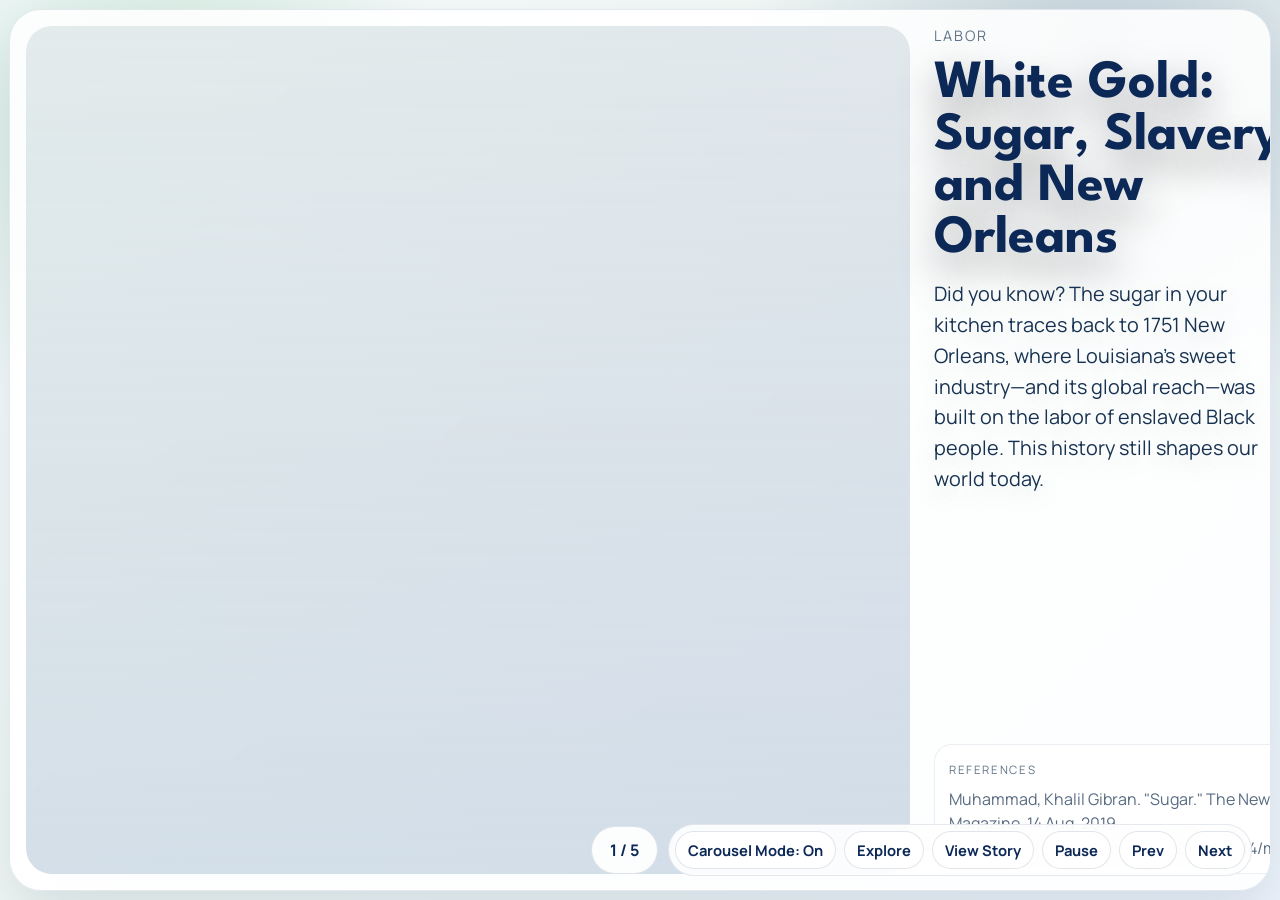
==== historical_marker_site/carousel.html @ 917d13e4 "Set up site, workflow, and Supabase runtime path" ====
<!DOCTYPE html>
<html lang="en">
  <head>
    <meta charset="UTF-8" />
    <meta name="viewport" content="width=device-width, initial-scale=1.0" />
    <title>Krewe TU History Carousel</title>
    <meta
      name="description"
      content="Editorial carousel mode for Krewe TU History, designed for readable public storytelling."
    />
    <link rel="preconnect" href="https://fonts.googleapis.com" />
    <link rel="preconnect" href="https://fonts.gstatic.com" crossorigin />
    <link
      href="https://fonts.googleapis.com/css2?family=League+Spartan:wght@400;500;600;700;800&family=Manrope:wght@400;500;600;700;800&display=swap"
      rel="stylesheet"
    />
    <link rel="icon" type="image/png" href="assets/branding/krewe-tu-history-logo.png" />
    <link rel="stylesheet" href="styles.css" />
  </head>
  <body class="carousel-page editorial-page">
    <main class="display-layout display-layout--editorial">
      <section id="carousel-empty" class="empty-state hidden" aria-live="polite">
        <p class="section-kicker">Display status</p>
        <h2>No stories are available yet.</h2>
        <p>Rebuild the site data to publish approved stories into the carousel.</p>
      </section>

      <section id="carousel-stage" class="display-stage hidden" aria-live="polite">
        <div id="carousel-media-frame" class="carousel-media-frame"></div>

        <article class="display-story-panel">
          <div class="display-copy-block">
            <p id="carousel-theme" class="display-kicker"></p>
            <h1 id="carousel-headline" class="display-headline"></h1>
            <p id="carousel-copy" class="display-copy"></p>
          </div>

          <div class="display-footer-meta">
            <article id="carousel-reference-card" class="display-reference-card">
              <span class="meta-label">References</span>
              <p id="carousel-references" class="display-reference-text"></p>
            </article>

            <article id="carousel-asset-card" class="asset-meta-card">
              <h2 id="carousel-asset-heading">Media details</h2>
              <div id="carousel-asset-details" class="asset-meta-list"></div>
              <div id="carousel-document-links" class="document-link-row"></div>
            </article>
          </div>
        </article>

        <div class="display-controls">
          <div id="carousel-position" class="section-badge">0 / 0</div>
          <div class="display-nav">
            <button
              id="carousel-mode-toggle"
              class="secondary-button button-reset"
              type="button"
              aria-pressed="true"
            >
              Carousel Mode: On
            </button>
            <a class="secondary-button" href="explore.html">Explore</a>
            <a id="view-story" class="secondary-button" href="story.html">View Story</a>
            <button
              id="autoplay-toggle"
              class="secondary-button button-reset"
              type="button"
              aria-pressed="true"
            >
              Pause
            </button>
            <button id="prev-story" class="secondary-button button-reset" type="button">
              Prev
            </button>
            <button id="next-story" class="secondary-button button-reset" type="button">
              Next
            </button>
          </div>
        </div>
      </section>
    </main>

    <script src="site-config.js"></script>
    <script type="module" src="carousel.js"></script>
  </body>
</html>
---- historical_marker_site/styles.css ----
:root {
  --brand-navy: #153f7c;
  --brand-navy-deep: #0c2857;
  --brand-green: #0f7b45;
  --brand-green-bright: #35a15a;
  --brand-green-soft: #dcefe3;
  --brand-sky: #edf4fb;
  --brand-paper: #fbfdff;
  --brand-mist: rgba(12, 40, 87, 0.12);
  --brand-ink: #173251;
  --brand-muted: rgba(23, 50, 81, 0.72);
  --shadow-strong: 0 30px 70px rgba(12, 40, 87, 0.16);
  --shadow-soft: 0 16px 38px rgba(12, 40, 87, 0.09);
  --radius-xl: 34px;
  --radius-lg: 24px;
  --radius-md: 18px;
  --radius-sm: 14px;
  --border-soft: 1px solid rgba(12, 40, 87, 0.1);
}

* {
  box-sizing: border-box;
}

html {
  scroll-behavior: smooth;
}

html,
body {
  margin: 0;
  min-height: 100%;
}

body {
  color: var(--brand-ink);
  font-family: "Manrope", "Avenir Next", "Segoe UI", sans-serif;
  background:
    radial-gradient(circle at 12% 14%, rgba(53, 161, 90, 0.22), transparent 22%),
    radial-gradient(circle at 86% 8%, rgba(21, 63, 124, 0.2), transparent 26%),
    linear-gradient(135deg, #f9fcff 0%, #eff7f2 48%, #eef4fb 100%);
  overflow-x: hidden;
}

body::before,
body::after {
  content: "";
  position: fixed;
  inset: auto;
  pointer-events: none;
  z-index: 0;
}

body::before {
  right: -14vw;
  bottom: -12vw;
  width: 38vw;
  height: 38vw;
  border-radius: 50%;
  background: radial-gradient(circle, rgba(53, 161, 90, 0.18), transparent 66%);
}

body::after {
  left: -10vw;
  top: 18vh;
  width: 30vw;
  height: 30vw;
  border-radius: 50%;
  background: radial-gradient(circle, rgba(21, 63, 124, 0.12), transparent 68%);
}

a {
  color: inherit;
}

button,
a {
  -webkit-tap-highlight-color: transparent;
}

.site-backdrop,
.display-shell {
  position: relative;
  z-index: 1;
}

.site-backdrop {
  width: min(1480px, calc(100vw - 40px));
  margin: 0 auto;
  padding: 28px 0 40px;
}

.display-shell {
  width: min(1880px, calc(100vw - 42px));
  min-height: 100vh;
  margin: 0 auto;
  padding: 18px 0 20px;
  display: grid;
  grid-template-rows: auto 1fr;
  gap: 18px;
}

.hero-shell,
.mission-card,
.archive-shell,
.story-detail,
.story-grid-panel,
.filter-panel,
.display-bar,
.display-stage,
.display-rail,
.empty-state {
  border: var(--border-soft);
  border-radius: var(--radius-xl);
  background: rgba(255, 255, 255, 0.82);
  box-shadow: var(--shadow-strong);
  backdrop-filter: blur(18px);
}

.hero-shell {
  position: relative;
  overflow: hidden;
  display: grid;
  grid-template-columns: minmax(300px, 0.86fr) minmax(0, 1.14fr);
  gap: 28px;
  padding: 32px;
}

.hero-shell::after {
  content: "";
  position: absolute;
  inset: auto -10% -18% 30%;
  height: 52%;
  border-radius: 58% 0 0 0;
  background:
    linear-gradient(100deg, rgba(15, 123, 69, 0.86), rgba(53, 161, 90, 0.7)),
    linear-gradient(140deg, rgba(21, 63, 124, 0.2), transparent 55%);
  opacity: 0.18;
  transform: rotate(-5deg);
}

.brand-panel,
.hero-story {
  position: relative;
  z-index: 1;
}

.brand-panel {
  display: grid;
  align-content: start;
  gap: 12px;
}

.brand-logo-link {
  display: inline-flex;
  max-width: min(460px, 100%);
}

.brand-logo,
.display-brand-logo {
  width: 100%;
  height: auto;
  display: block;
}

.brand-caption {
  margin: 0;
  font-size: 0.95rem;
  color: var(--brand-muted);
  letter-spacing: 0.08em;
  text-transform: uppercase;
}

.hero-story {
  display: grid;
  align-content: center;
  gap: 18px;
}

.hero-topline,
.section-heading,
.archive-header,
.display-bar,
.display-footer,
.display-position-row,
.hero-actions,
.archive-actions,
.display-tools,
.display-nav {
  display: flex;
  align-items: center;
  justify-content: space-between;
  gap: 14px;
}

.archive-actions {
  flex-wrap: wrap;
  justify-content: flex-end;
}

.section-kicker,
.filter-label,
.meta-label,
.story-card-kicker {
  margin: 0;
  text-transform: uppercase;
  letter-spacing: 0.14em;
  font-size: 0.72rem;
  color: rgba(23, 50, 81, 0.72);
}

h1,
h2,
h3,
.mission-value {
  margin: 0;
  font-family: "League Spartan", "Arial Narrow", sans-serif;
  line-height: 0.95;
}

.hero-story h1 {
  max-width: 12ch;
  font-size: clamp(3.5rem, 6vw, 6.5rem);
  color: var(--brand-navy-deep);
}

.hero-copy,
.section-copy,
.mission-copy,
.detail-summary,
.detail-contributor,
.display-summary,
.display-contributor,
.detail-narrative,
.display-narrative,
.empty-state p,
.story-card-summary,
.story-card-meta {
  margin: 0;
  line-height: 1.65;
  color: var(--brand-muted);
}

.hero-copy {
  max-width: 58ch;
  font-size: 1.08rem;
}

.primary-button,
.secondary-button,
.filter-button,
.media-chip,
.document-link,
.status-pill,
.section-badge,
.rail-story,
.media-dot,
.story-card {
  font: inherit;
  border-radius: 999px;
  transition:
    transform 160ms ease,
    box-shadow 160ms ease,
    border-color 160ms ease,
    background-color 160ms ease;
}

.primary-button,
.secondary-button,
.document-link,
.filter-button,
.media-chip,
.story-card,
.rail-story,
.media-dot {
  cursor: pointer;
}

.primary-button,
.secondary-button,
.document-link {
  display: inline-flex;
  align-items: center;
  justify-content: center;
  gap: 10px;
  text-decoration: none;
  border: var(--border-soft);
  padding: 14px 22px;
  font-weight: 700;
}

.primary-button {
  color: white;
  background: linear-gradient(135deg, var(--brand-green), var(--brand-green-bright));
  border-color: rgba(15, 123, 69, 0.3);
  box-shadow: 0 18px 34px rgba(15, 123, 69, 0.2);
}

.secondary-button,
.status-pill,
.section-badge {
  background: rgba(255, 255, 255, 0.88);
  color: var(--brand-navy-deep);
}

.button-reset {
  appearance: none;
}

.primary-button:hover,
.secondary-button:hover,
.filter-button:hover,
.media-chip:hover,
.document-link:hover,
.story-card:hover,
.rail-story:hover,
.media-dot:hover {
  transform: translateY(-2px);
  box-shadow: var(--shadow-soft);
}

.status-pill,
.section-badge {
  border: var(--border-soft);
  padding: 12px 18px;
  white-space: nowrap;
  font-weight: 700;
}

.home-layout,
.display-layout {
  display: grid;
  gap: 22px;
  margin-top: 22px;
}

.mission-band {
  display: grid;
  grid-template-columns: repeat(4, minmax(0, 1fr));
  gap: 16px;
}

.mission-card {
  padding: 24px;
}

.mission-card--display {
  background:
    linear-gradient(135deg, rgba(21, 63, 124, 0.9), rgba(15, 123, 69, 0.9)),
    rgba(255, 255, 255, 0.9);
  color: white;
}

.mission-card--display .section-kicker,
.mission-card--display .mission-copy {
  color: rgba(255, 255, 255, 0.86);
}

.mission-value {
  display: block;
  margin-top: 16px;
  font-size: clamp(2rem, 3vw, 3rem);
  color: var(--brand-navy-deep);
}

.mission-card--display .mission-value {
  color: white;
}

.mission-value--small {
  font-size: clamp(1.45rem, 2vw, 2.2rem);
  line-height: 1.1;
}

.archive-shell {
  padding: 30px;
}

.archive-header {
  align-items: flex-end;
  margin-bottom: 22px;
}

.filter-panel {
  padding: 22px;
}

.filter-block + .filter-block {
  margin-top: 16px;
}

.filter-row {
  display: flex;
  flex-wrap: wrap;
  gap: 10px;
  margin-top: 10px;
}

.filter-button,
.media-chip {
  border: var(--border-soft);
  background: rgba(237, 244, 251, 0.9);
  color: var(--brand-ink);
  padding: 10px 14px;
}

.filter-button.active,
.media-chip.active,
.story-card.active,
.rail-story.active,
.media-dot.active {
  border-color: rgba(15, 123, 69, 0.3);
  background: linear-gradient(135deg, rgba(15, 123, 69, 0.16), rgba(21, 63, 124, 0.12));
  box-shadow: inset 0 0 0 1px rgba(15, 123, 69, 0.12);
}

.archive-grid {
  display: grid;
  grid-template-columns: minmax(0, 0.92fr) minmax(360px, 0.98fr);
  gap: 20px;
  margin-top: 22px;
}

.story-grid-panel,
.story-detail {
  padding: 24px;
}

.story-grid {
  display: grid;
  grid-template-columns: repeat(2, minmax(0, 1fr));
  gap: 16px;
  margin-top: 20px;
}

.story-card {
  width: 100%;
  text-align: left;
  padding: 0;
  border: var(--border-soft);
  border-radius: 26px;
  overflow: hidden;
  background: linear-gradient(180deg, rgba(255, 255, 255, 0.95), rgba(239, 247, 242, 0.8));
}

.story-card-copy {
  padding: 18px 18px 20px;
  display: grid;
  gap: 10px;
}

.story-card h3 {
  font-size: 1.5rem;
  color: var(--brand-navy-deep);
}

.story-card-summary {
  display: -webkit-box;
  -webkit-line-clamp: 4;
  -webkit-box-orient: vertical;
  overflow: hidden;
}

.story-card-meta {
  font-size: 0.92rem;
}

.story-card-media,
.detail-media-frame,
.carousel-media-frame {
  position: relative;
  overflow: hidden;
  border-radius: calc(var(--radius-lg) - 2px);
  border: var(--border-soft);
  background:
    linear-gradient(135deg, rgba(15, 123, 69, 0.08), rgba(21, 63, 124, 0.1)),
    linear-gradient(180deg, rgba(255, 255, 255, 0.96), rgba(237, 244, 251, 0.8));
}

.story-card-media {
  aspect-ratio: 16 / 10;
  border-radius: 0;
  border: 0;
}

.detail-media-block {
  display: grid;
  gap: 12px;
  margin: 18px 0 20px;
}

.detail-media-frame {
  min-height: 340px;
  padding: 18px;
  place-items: center;
  display: grid;
}

.carousel-media-frame {
  min-height: 100%;
  padding: 24px;
  display: grid;
  place-items: center;
}

.asset-media {
  width: 100%;
  height: 100%;
  display: block;
}

.asset-embed {
  width: 100%;
  height: 100%;
  min-height: 320px;
  border: 0;
  border-radius: var(--radius-lg);
  background: rgba(12, 40, 87, 0.08);
}

.asset-media--cover {
  object-fit: cover;
}

.asset-media--detail {
  max-height: 520px;
  object-fit: contain;
  border-radius: var(--radius-md);
}

.asset-media--carousel {
  max-height: 100%;
  object-fit: contain;
  border-radius: var(--radius-lg);
}

.asset-placeholder,
.document-card {
  width: 100%;
  min-height: 100%;
  display: grid;
  place-items: center;
  gap: 12px;
  text-align: center;
  padding: 26px;
  color: var(--brand-muted);
}

.asset-placeholder strong,
.document-card strong {
  color: var(--brand-navy-deep);
}

.asset-placeholder--card {
  padding: 24px;
}

.asset-placeholder--detail,
.asset-placeholder--carousel {
  min-height: 260px;
}

.document-card audio {
  width: 100%;
}

.media-strip {
  display: flex;
  flex-wrap: wrap;
  gap: 10px;
}

.media-strip--inline {
  min-height: 0;
}

.detail-summary {
  font-size: 1.08rem;
  color: var(--brand-ink);
}

.detail-contributor {
  margin-top: 8px;
}

.detail-grid,
.display-meta-grid,
.note-grid {
  display: grid;
  grid-template-columns: repeat(2, minmax(0, 1fr));
  gap: 14px;
}

.detail-grid {
  margin: 20px 0;
}

.detail-meta,
.note-card {
  padding: 18px;
  border-radius: var(--radius-md);
  background: linear-gradient(145deg, rgba(255, 255, 255, 0.96), rgba(220, 239, 227, 0.5));
  border: var(--border-soft);
}

.meta-value {
  margin: 8px 0 0;
  font-weight: 700;
  line-height: 1.5;
  color: var(--brand-navy-deep);
}

.detail-narrative {
  margin-bottom: 20px;
  color: var(--brand-ink);
}

.detail-section,
.asset-meta-card {
  margin-top: 18px;
  padding: 20px;
  border-radius: var(--radius-md);
  border: var(--border-soft);
  background: linear-gradient(145deg, rgba(255, 255, 255, 0.96), rgba(237, 244, 251, 0.74));
}

.detail-section h3,
.asset-meta-card h2 {
  margin: 0 0 12px;
  color: var(--brand-navy-deep);
  font-size: 1.2rem;
}

.note-grid {
  margin-top: 8px;
}

.note-card h3 {
  font-size: 1.1rem;
  margin-bottom: 12px;
  color: var(--brand-navy-deep);
}

.text-list {
  margin: 0;
  padding-left: 18px;
  line-height: 1.65;
  color: var(--brand-muted);
}

.resource-list {
  display: flex;
  flex-wrap: wrap;
  gap: 10px;
}

.resource-list p {
  margin: 0;
}

.document-link {
  background: rgba(21, 63, 124, 0.08);
  color: var(--brand-navy-deep);
}

.empty-state {
  padding: 44px 32px;
  text-align: center;
}

.empty-state h2 {
  margin: 10px 0 14px;
  font-size: clamp(2.2rem, 4vw, 3.4rem);
  color: var(--brand-navy-deep);
}

.empty-actions {
  margin-top: 20px;
  display: inline-flex;
  flex-wrap: wrap;
  justify-content: center;
  gap: 12px;
}

.hidden {
  display: none !important;
}

.carousel-page {
  overflow: hidden;
}

.display-bar {
  padding: 18px 22px;
}

.display-brand {
  display: inline-flex;
  align-items: center;
  gap: 14px;
  text-decoration: none;
  min-width: 0;
}

.display-brand-logo {
  width: min(340px, 24vw);
  min-width: 200px;
}

.display-tools {
  flex-wrap: wrap;
}

.display-layout {
  grid-template-rows: minmax(0, 1fr) auto;
  min-height: 0;
}

.display-stage {
  min-height: 0;
  padding: 24px;
  display: grid;
  grid-template-columns: minmax(0, 1.15fr) minmax(440px, 0.85fr);
  gap: 24px;
  position: relative;
  overflow: hidden;
}

.display-stage::before {
  content: "";
  position: absolute;
  inset: -10% 38% auto -8%;
  height: 56%;
  border-radius: 50%;
  background: radial-gradient(circle, rgba(53, 161, 90, 0.18), transparent 68%);
  pointer-events: none;
}

.display-stage::after {
  content: "";
  position: absolute;
  inset: auto -8% -18% 45%;
  height: 62%;
  border-radius: 50%;
  background: radial-gradient(circle, rgba(21, 63, 124, 0.16), transparent 66%);
  pointer-events: none;
}

.display-story-panel {
  display: grid;
  align-content: start;
  gap: 18px;
  min-width: 0;
  position: relative;
  z-index: 1;
}

.display-headline {
  font-size: clamp(3rem, 5vw, 6.2rem);
  color: var(--brand-navy-deep);
}

.display-summary {
  font-size: clamp(1.12rem, 1.8vw, 1.45rem);
  color: var(--brand-ink);
}

.display-copy {
  margin: 0;
  font-size: clamp(1.12rem, 1.62vw, 1.46rem);
  line-height: 1.8;
  color: var(--brand-ink);
  max-width: 34ch;
  text-wrap: balance;
}

.display-contributor {
  font-size: 1rem;
}

.display-meta-grid {
  margin-top: 4px;
}

.detail-meta--wide {
  grid-column: span 2;
}

.display-narrative {
  font-size: clamp(1rem, 1.3vw, 1.18rem);
  color: var(--brand-ink);
  display: -webkit-box;
  -webkit-line-clamp: 7;
  -webkit-box-orient: vertical;
  overflow: hidden;
}

.display-footer {
  margin-top: auto;
  align-items: flex-end;
}

.media-dot-row {
  display: flex;
  flex-wrap: wrap;
  gap: 10px;
}

.asset-meta-list,
.document-link-row {
  display: grid;
  gap: 12px;
}

.document-link-row {
  margin-top: 14px;
  grid-template-columns: repeat(auto-fit, minmax(180px, max-content));
}

.asset-meta-item {
  padding: 14px 16px;
  border-radius: var(--radius-sm);
  border: var(--border-soft);
  background: rgba(255, 255, 255, 0.9);
}

.asset-meta-item strong {
  display: block;
  margin-bottom: 6px;
  color: var(--brand-navy-deep);
}

.asset-meta-item p {
  margin: 0;
  line-height: 1.55;
  color: var(--brand-muted);
}

.media-dot {
  width: 16px;
  height: 16px;
  border: 0;
  padding: 0;
  background: rgba(21, 63, 124, 0.18);
}

.media-dot.active {
  background: linear-gradient(135deg, var(--brand-green), var(--brand-green-bright));
}

.display-nav {
  flex-wrap: wrap;
  justify-content: flex-end;
}

.display-rail {
  display: grid;
  grid-auto-flow: column;
  grid-auto-columns: minmax(240px, 1fr);
  gap: 14px;
  padding: 18px;
  overflow-x: auto;
  min-height: 0;
}

.rail-story {
  min-width: 0;
  text-align: left;
  padding: 18px;
  border-radius: 26px;
  border: var(--border-soft);
  background: rgba(255, 255, 255, 0.86);
  color: var(--brand-ink);
}

.rail-story strong {
  display: block;
  font-family: "League Spartan", "Arial Narrow", sans-serif;
  font-size: 1.2rem;
  color: var(--brand-navy-deep);
}

.rail-story p {
  margin: 10px 0 0;
  line-height: 1.55;
  color: var(--brand-muted);
}

.display-shell {
  width: min(1960px, calc(100vw - 24px));
  padding: 10px 0 12px;
  gap: 10px;
}

.display-bar {
  padding: 10px 16px 0;
  background: transparent;
  border: 0;
  box-shadow: none;
  backdrop-filter: none;
}

.display-brand-logo {
  width: min(340px, 20vw);
  min-width: 220px;
  filter: drop-shadow(0 16px 36px rgba(12, 40, 87, 0.18));
}

.display-layout {
  margin-top: 0;
  min-height: calc(100vh - 92px);
}

.display-stage {
  position: relative;
  min-height: calc(100vh - 118px);
  padding: 0;
  display: grid;
  grid-template-columns: 1fr;
  align-items: stretch;
  overflow: hidden;
  background:
    linear-gradient(145deg, rgba(12, 40, 87, 0.84), rgba(8, 23, 51, 0.96)),
    radial-gradient(circle at top left, rgba(53, 161, 90, 0.22), transparent 28%);
}

.display-stage::before {
  content: "";
  position: absolute;
  inset: 0;
  background:
    linear-gradient(0deg, rgba(7, 18, 39, 0.92) 0%, rgba(7, 18, 39, 0.4) 34%, rgba(7, 18, 39, 0.08) 60%),
    linear-gradient(90deg, rgba(8, 23, 51, 0.72) 0%, rgba(8, 23, 51, 0.18) 42%, rgba(8, 23, 51, 0.42) 100%);
  z-index: 1;
  pointer-events: none;
}

.display-stage::after {
  content: "";
  position: absolute;
  inset: auto -10% -28% auto;
  width: 48vw;
  height: 48vw;
  border-radius: 50%;
  background: radial-gradient(circle, rgba(53, 161, 90, 0.18), transparent 66%);
  z-index: 1;
  pointer-events: none;
}

.carousel-media-frame {
  position: absolute;
  inset: 0;
  min-height: 100%;
  padding: 0;
  border: 0;
  border-radius: inherit;
  background:
    linear-gradient(135deg, rgba(15, 123, 69, 0.08), rgba(21, 63, 124, 0.12)),
    linear-gradient(180deg, rgba(255, 255, 255, 0.12), rgba(237, 244, 251, 0.05));
}

.display-story-panel {
  position: relative;
  z-index: 2;
  display: grid;
  grid-template-rows: 1fr auto;
  min-height: 100%;
  padding: clamp(28px, 4vw, 54px);
}

.display-copy-block {
  align-self: end;
  display: grid;
  gap: 18px;
  max-width: min(760px, 62vw);
}

.display-meta-grid {
  width: fit-content;
  max-width: min(720px, 58vw);
  margin-top: 0;
  grid-template-columns: minmax(180px, 240px) minmax(260px, 1fr);
}

.detail-meta {
  background: rgba(255, 255, 255, 0.1);
  border-color: rgba(255, 255, 255, 0.14);
  backdrop-filter: blur(18px);
}

.detail-meta .meta-label {
  color: rgba(237, 244, 251, 0.7);
}

.detail-meta .meta-value {
  color: white;
}

.display-headline {
  max-width: 11ch;
  font-size: clamp(3.1rem, 5vw, 5.8rem);
  line-height: 0.92;
  color: white;
  text-shadow: 0 18px 40px rgba(4, 12, 28, 0.42);
}

.display-copy {
  max-width: min(660px, 58vw);
  font-size: clamp(1.2rem, 1.72vw, 1.7rem);
  line-height: 1.72;
  color: rgba(255, 255, 255, 0.92);
  text-shadow: 0 8px 24px rgba(4, 12, 28, 0.26);
}

.display-bottom-bar {
  display: flex;
  align-items: end;
  justify-content: space-between;
  gap: 20px;
  margin-top: 24px;
}

.asset-meta-card {
  margin-top: 0;
  max-width: min(760px, 70vw);
  padding: 16px 18px;
  border-color: rgba(255, 255, 255, 0.12);
  background: linear-gradient(145deg, rgba(7, 18, 39, 0.55), rgba(21, 63, 124, 0.28));
  backdrop-filter: blur(16px);
}

.asset-meta-card h2 {
  color: rgba(255, 255, 255, 0.9);
}

.asset-meta-list {
  display: flex;
  flex-wrap: wrap;
  gap: 10px;
}

.asset-meta-item {
  min-width: min(240px, 100%);
  max-width: 100%;
  padding: 12px 14px;
  background: rgba(255, 255, 255, 0.1);
  border-color: rgba(255, 255, 255, 0.12);
}

.asset-meta-item strong {
  color: white;
}

.asset-meta-item p {
  color: rgba(255, 255, 255, 0.82);
}

.document-link-row {
  display: flex;
  flex-wrap: wrap;
  gap: 10px;
}

.document-link {
  background: rgba(255, 255, 255, 0.12);
  color: white;
  border-color: rgba(255, 255, 255, 0.12);
}

.display-chrome {
  margin-left: auto;
  display: grid;
  justify-items: end;
  gap: 12px;
}

.section-badge {
  background: rgba(7, 18, 39, 0.48);
  color: white;
  border-color: rgba(255, 255, 255, 0.12);
  backdrop-filter: blur(16px);
}

.display-nav {
  flex-wrap: nowrap;
  justify-content: flex-end;
  padding: 8px;
  border-radius: 999px;
  border: 1px solid rgba(255, 255, 255, 0.12);
  background: rgba(7, 18, 39, 0.42);
  backdrop-filter: blur(16px);
}

.display-nav .primary-button,
.display-nav .secondary-button {
  min-height: 48px;
  padding: 12px 18px;
  box-shadow: none;
}

.asset-media--banner,
.asset-embed--banner {
  width: 100%;
  height: 100%;
}

.asset-media--banner {
  object-fit: cover;
  border-radius: inherit;
}

.asset-embed--banner {
  min-height: 100%;
  border-radius: inherit;
  background: rgba(12, 40, 87, 0.22);
}

.media-collage {
  display: grid;
  width: 100%;
  height: 100%;
  gap: 16px;
  padding: 18px;
  grid-template-columns: repeat(2, minmax(0, 1fr));
  grid-auto-rows: minmax(220px, 1fr);
}

.media-collage--2 {
  grid-template-columns: repeat(2, minmax(0, 1fr));
}

.media-collage--3,
.media-collage--5 {
  grid-template-columns: 1.2fr 0.8fr;
}

.media-collage--4 {
  grid-template-columns: repeat(2, minmax(0, 1fr));
}

.media-collage-card {
  min-height: 0;
  overflow: hidden;
  border-radius: 26px;
  border: 1px solid rgba(255, 255, 255, 0.16);
  background: rgba(255, 255, 255, 0.08);
  box-shadow: 0 18px 36px rgba(4, 12, 28, 0.24);
}

.media-collage--3 .media-collage-card:first-child,
.media-collage--5 .media-collage-card:first-child {
  grid-row: span 2;
}

.asset-media--collage,
.asset-embed--collage {
  width: 100%;
  height: 100%;
}

.asset-media--collage {
  object-fit: cover;
  border-radius: 0;
}

.asset-embed--collage {
  min-height: 100%;
  border-radius: 0;
}

.display-stage--video::before {
  background:
    linear-gradient(0deg, rgba(7, 18, 39, 0.94) 0%, rgba(7, 18, 39, 0.48) 30%, rgba(7, 18, 39, 0.04) 58%),
    linear-gradient(90deg, rgba(8, 23, 51, 0.38) 0%, rgba(8, 23, 51, 0.06) 42%, rgba(8, 23, 51, 0.62) 100%);
}

.display-stage--collage::before {
  background:
    linear-gradient(0deg, rgba(7, 18, 39, 0.96) 0%, rgba(7, 18, 39, 0.54) 28%, rgba(7, 18, 39, 0.08) 52%),
    linear-gradient(90deg, rgba(8, 23, 51, 0.62) 0%, rgba(8, 23, 51, 0.22) 36%, rgba(8, 23, 51, 0.56) 100%);
}

.display-stage--feature-right .display-copy-block,
.display-stage--feature-right .display-bottom-bar {
  margin-left: auto;
}

.display-stage--feature-right .display-copy-block {
  text-align: right;
}

.display-stage--feature-right .display-meta-grid {
  margin-left: auto;
}

.display-stage--text-only {
  background:
    radial-gradient(circle at top left, rgba(53, 161, 90, 0.26), transparent 30%),
    radial-gradient(circle at bottom right, rgba(21, 63, 124, 0.32), transparent 34%),
    linear-gradient(145deg, rgba(12, 40, 87, 0.94), rgba(10, 31, 66, 0.98));
}

.display-stage--text-only::before {
  background:
    linear-gradient(0deg, rgba(7, 18, 39, 0.16), rgba(7, 18, 39, 0.16)),
    radial-gradient(circle at 18% 20%, rgba(255, 255, 255, 0.08), transparent 20%);
}

.display-stage--text-only::after {
  inset: auto -8% -22% auto;
  width: 56vw;
  height: 56vw;
  background:
    radial-gradient(circle, rgba(53, 161, 90, 0.12), transparent 54%),
    radial-gradient(circle at 44% 48%, rgba(255, 255, 255, 0.08), transparent 16%);
}

.display-stage--text-only .display-story-panel {
  padding-right: min(8vw, 140px);
}

.display-stage--text-only .display-copy-block {
  max-width: min(980px, 74vw);
}

.display-stage--text-only .display-headline {
  max-width: 12ch;
  font-size: clamp(3.6rem, 6vw, 6.8rem);
}

.display-stage--text-only .display-copy {
  max-width: min(860px, 72vw);
  font-size: clamp(1.5rem, 2vw, 2.15rem);
}

.display-stage--text-only .asset-meta-card {
  background: linear-gradient(145deg, rgba(255, 255, 255, 0.08), rgba(53, 161, 90, 0.08));
}

.display-stage--feature-reversed {
  grid-template-columns: minmax(440px, 0.82fr) minmax(0, 1.18fr);
}

.display-stage--feature-reversed .carousel-media-frame {
  order: 2;
}

.display-stage--feature-reversed .display-story-panel {
  order: 1;
}

.display-stage--gallery {
  grid-template-columns: minmax(0, 1.28fr) minmax(430px, 0.72fr);
}

.display-stage--gallery .carousel-media-frame {
  padding: 18px;
  background:
    linear-gradient(145deg, rgba(255, 255, 255, 0.5), rgba(220, 239, 227, 0.24)),
    linear-gradient(180deg, rgba(255, 255, 255, 0.92), rgba(237, 244, 251, 0.82));
}

.display-stage--text-only {
  grid-template-columns: 1fr;
  align-items: stretch;
  background:
    radial-gradient(circle at top left, rgba(53, 161, 90, 0.16), transparent 28%),
    linear-gradient(135deg, rgba(255, 255, 255, 0.94), rgba(237, 244, 251, 0.88));
}

.display-stage--text-only .display-story-panel {
  min-height: 68vh;
  align-content: center;
  max-width: 1120px;
  padding: 20px 4vw 20px 1vw;
}

.display-stage--text-only .display-headline {
  font-size: clamp(3.8rem, 6.8vw, 8rem);
  max-width: 11ch;
}

.display-stage--text-only .display-copy {
  max-width: 48ch;
  font-size: clamp(1.45rem, 2vw, 2rem);
  line-height: 1.72;
}

.display-stage--text-only .display-meta-grid {
  grid-template-columns: repeat(2, minmax(220px, 340px));
}

.media-gallery {
  display: grid;
  width: 100%;
  height: 100%;
  gap: 16px;
  grid-template-columns: repeat(2, minmax(0, 1fr));
  grid-auto-rows: minmax(180px, 1fr);
}

.media-gallery--2 {
  grid-template-columns: repeat(2, minmax(0, 1fr));
}

.media-gallery--3,
.media-gallery--5 {
  grid-template-columns: 1.2fr 0.8fr;
}

.media-gallery--4 {
  grid-template-columns: repeat(2, minmax(0, 1fr));
}

.media-gallery-card {
  min-height: 0;
  overflow: hidden;
  border-radius: 26px;
  border: var(--border-soft);
  background: rgba(255, 255, 255, 0.84);
  box-shadow: var(--shadow-soft);
}

.media-gallery--3 .media-gallery-card:first-child,
.media-gallery--5 .media-gallery-card:first-child {
  grid-row: span 2;
}

.asset-media--gallery,
.asset-embed--gallery {
  width: 100%;
  height: 100%;
}

.asset-media--gallery {
  object-fit: cover;
}

.asset-embed--gallery {
  min-height: 100%;
  border-radius: 0;
}

@keyframes rise {
  from {
    opacity: 0;
    transform: translateY(14px);
  }
  to {
    opacity: 1;
    transform: translateY(0);
  }
}

.archive-shell,
.story-grid-panel,
.story-detail,
.display-stage,
.display-rail,
.empty-state {
  animation: rise 420ms ease;
}

@media (max-width: 1240px) {
  .mission-band,
  .story-grid {
    grid-template-columns: repeat(2, minmax(0, 1fr));
  }

  .archive-grid,
  .display-stage {
    grid-template-columns: 1fr;
  }

  .display-stage--feature-reversed .carousel-media-frame,
  .display-stage--feature-reversed .display-story-panel {
    order: initial;
  }

  .carousel-page {
    overflow-y: auto;
  }

  .display-shell {
    min-height: auto;
  }
}

@media (max-width: 980px) {
  .site-backdrop,
  .display-shell {
    width: min(100vw - 22px, 100%);
    padding-top: 12px;
    padding-bottom: 18px;
  }

  .hero-shell {
    grid-template-columns: 1fr;
    padding: 24px;
  }

  .hero-topline,
  .archive-header,
  .section-heading,
  .display-bar,
  .display-footer {
    align-items: flex-start;
    flex-direction: column;
  }

  .mission-band,
  .detail-grid,
  .display-meta-grid,
  .note-grid {
    grid-template-columns: 1fr;
  }

  .detail-meta--wide {
    grid-column: auto;
  }
}

@media (max-width: 720px) {
  .archive-shell,
  .story-grid-panel,
  .story-detail,
  .display-stage,
  .display-rail,
  .filter-panel,
  .empty-state {
    padding: 20px;
  }

  .story-grid {
    grid-template-columns: 1fr;
  }

  .hero-story h1,
  .display-headline {
    font-size: clamp(2.5rem, 12vw, 3.7rem);
  }

  .display-brand {
    width: 100%;
    justify-content: center;
  }

  .display-brand-logo {
    width: min(280px, 70vw);
  }

  .detail-media-frame,
  .carousel-media-frame {
    min-height: 280px;
  }

  .display-stage--text-only .display-story-panel {
    min-height: auto;
    padding: 0;
  }

  .display-stage--text-only .display-copy {
    font-size: clamp(1.15rem, 5vw, 1.5rem);
  }

  .document-link-row,
  .display-stage--text-only .display-meta-grid,
  .media-gallery,
  .media-gallery--2,
  .media-gallery--3,
  .media-gallery--4,
  .media-gallery--5 {
    grid-template-columns: 1fr;
  }
}

/* Editorial redesign overrides */

body.home-page,
body.editorial-page {
  background:
    radial-gradient(circle at top left, rgba(53, 161, 90, 0.16), transparent 24%),
    radial-gradient(circle at top right, rgba(21, 63, 124, 0.18), transparent 28%),
    linear-gradient(180deg, #071427 0%, #0b1d36 42%, #0e2340 100%);
  color: #eef4fb;
}

body.home-page::before,
body.home-page::after,
body.editorial-page::before,
body.editorial-page::after {
  display: none;
}

.home-page .hero-shell,
.home-page .mission-card,
.home-page .archive-shell,
.home-page .story-detail,
.home-page .story-grid-panel,
.home-page .filter-panel,
.carousel-page .display-stage,
.carousel-page .empty-state {
  background: linear-gradient(180deg, rgba(10, 24, 45, 0.9), rgba(8, 20, 38, 0.88));
  border-color: rgba(255, 255, 255, 0.08);
  box-shadow: 0 28px 70px rgba(0, 0, 0, 0.28);
  backdrop-filter: blur(18px);
}

.home-page .hero-shell {
  grid-template-columns: minmax(240px, 0.62fr) minmax(0, 1.38fr);
}

.home-page .hero-shell::after {
  opacity: 0.1;
}

.home-page .brand-caption,
.home-page .hero-copy,
.home-page .section-copy,
.home-page .mission-copy,
.home-page .detail-summary,
.home-page .detail-contributor,
.home-page .detail-narrative,
.home-page .story-card-summary,
.home-page .story-card-meta,
.home-page .empty-state p,
.carousel-page .empty-state p {
  color: rgba(238, 244, 251, 0.78);
}

.home-page .section-kicker,
.home-page .filter-label,
.home-page .meta-label,
.home-page .story-card-kicker,
.carousel-page .section-kicker,
.carousel-page .meta-label {
  color: rgba(238, 244, 251, 0.62);
}

.home-page .hero-story h1,
.home-page h2,
.home-page h3,
.home-page .mission-value {
  color: white;
}

.home-page .status-pill,
.home-page .section-badge,
.carousel-page .section-badge {
  background: rgba(255, 255, 255, 0.08);
  color: #f8fbff;
  border-color: rgba(255, 255, 255, 0.12);
}

.home-page .secondary-button,
.home-page .document-link,
.carousel-page .secondary-button,
.carousel-page .document-link {
  background: rgba(255, 255, 255, 0.06);
  color: white;
  border-color: rgba(255, 255, 255, 0.12);
}

.home-page .primary-button {
  box-shadow: 0 18px 34px rgba(15, 123, 69, 0.24);
}

.home-page .filter-button,
.home-page .media-chip {
  background: rgba(255, 255, 255, 0.06);
  color: #f8fbff;
  border-color: rgba(255, 255, 255, 0.08);
}

.home-page .filter-button.active,
.home-page .media-chip.active,
.home-page .story-card.active {
  background: linear-gradient(135deg, rgba(15, 123, 69, 0.24), rgba(21, 63, 124, 0.2));
  border-color: rgba(53, 161, 90, 0.26);
  box-shadow: inset 0 0 0 1px rgba(53, 161, 90, 0.12);
}

.home-page .story-card {
  background: linear-gradient(180deg, rgba(255, 255, 255, 0.03), rgba(255, 255, 255, 0.01));
  border-color: rgba(255, 255, 255, 0.08);
  border-radius: 28px;
}

.story-card-media-shell {
  min-height: 210px;
  border-bottom: 1px solid rgba(255, 255, 255, 0.08);
  background: rgba(255, 255, 255, 0.03);
}

.home-page .story-card-copy {
  gap: 12px;
  padding: 20px;
}

.home-page .story-card h3 {
  color: white;
  font-size: 1.7rem;
}

.home-page .detail-media-frame {
  min-height: 300px;
  padding: 0;
  background: rgba(255, 255, 255, 0.03);
  border-color: rgba(255, 255, 255, 0.08);
}

.home-page .detail-meta,
.home-page .detail-section {
  background: rgba(255, 255, 255, 0.04);
  border-color: rgba(255, 255, 255, 0.08);
}

.home-page .meta-value,
.home-page .detail-section h3 {
  color: white;
}

.asset-media--card,
.asset-media--feature,
.asset-media--video,
.asset-embed--feature,
.asset-embed--video {
  width: 100%;
  height: 100%;
}

.asset-media--card,
.asset-media--feature,
.asset-media--video {
  object-fit: cover;
}

.asset-embed--feature,
.asset-embed--video {
  min-height: 100%;
  border: 0;
  border-radius: 0;
}

.carousel-page .display-layout--editorial {
  width: min(1640px, calc(100vw - 36px));
  min-height: 100vh;
  margin: 0 auto;
  padding: 22px 0;
}

.carousel-page .display-stage {
  position: relative;
  min-height: calc(100vh - 44px);
  padding: 28px;
  overflow: hidden;
}

.carousel-page .display-stage::before,
.carousel-page .display-stage::after {
  display: none;
}

.carousel-page .display-stage--feature-left,
.carousel-page .display-stage--feature-right {
  display: grid;
  grid-template-columns: minmax(0, 1.28fr) minmax(360px, 0.72fr);
  gap: 24px;
  align-items: stretch;
}

.carousel-page .display-stage--feature-left {
  grid-template-columns: minmax(360px, 0.72fr) minmax(0, 1.28fr);
}

.carousel-page .display-stage--feature-left .carousel-media-frame {
  order: 2;
}

.carousel-page .display-stage--feature-left .display-story-panel {
  order: 1;
}

.carousel-page .display-stage--feature-right .carousel-media-frame {
  order: 1;
}

.carousel-page .display-stage--feature-right .display-story-panel {
  order: 2;
}

.carousel-page .display-stage--video,
.carousel-page .display-stage--collage {
  display: grid;
  grid-template-rows: minmax(0, 1fr) auto;
  gap: 18px;
}

.carousel-page .display-stage--text-only {
  display: grid;
  place-items: center;
  background:
    radial-gradient(circle at top left, rgba(53, 161, 90, 0.14), transparent 28%),
    linear-gradient(180deg, rgba(12, 40, 87, 0.92), rgba(8, 20, 38, 0.96));
}

.carousel-page .carousel-media-frame {
  position: relative;
  min-height: 0;
  padding: 0;
  border: 0;
  border-radius: 26px;
  overflow: hidden;
  background: rgba(255, 255, 255, 0.04);
}

.carousel-page .display-story-panel {
  min-width: 0;
  display: grid;
  grid-template-rows: 1fr auto;
  gap: 18px;
  padding: 6px 0;
}

.carousel-page .display-copy-block {
  align-self: start;
  display: grid;
  gap: 16px;
}

.carousel-page .display-kicker {
  margin: 0;
  font-size: 0.9rem;
  letter-spacing: 0.14em;
  text-transform: uppercase;
  color: rgba(238, 244, 251, 0.58);
}

.carousel-page .display-headline {
  max-width: 12ch;
  font-size: clamp(3rem, 4.8vw, 5.6rem);
  line-height: 0.96;
  color: white;
}

.carousel-page .display-copy {
  max-width: 28ch;
  font-size: clamp(1.32rem, 1.85vw, 1.85rem);
  line-height: 1.62;
  color: rgba(238, 244, 251, 0.88);
}

.carousel-page .display-headline--comfortable {
  max-width: 12ch;
}

.carousel-page .display-headline--compact {
  max-width: 14ch;
  font-size: clamp(2.5rem, 4vw, 4.6rem);
}

.carousel-page .display-copy--comfortable {
  max-width: 30ch;
  font-size: clamp(1.25rem, 1.78vw, 1.78rem);
}

.carousel-page .display-copy--compact {
  max-width: 34ch;
  font-size: clamp(1.08rem, 1.48vw, 1.48rem);
  line-height: 1.54;
}

.carousel-page .display-copy--tight {
  max-width: 38ch;
  font-size: clamp(0.96rem, 1.26vw, 1.26rem);
  line-height: 1.48;
}

.carousel-page .display-stage--feature-left .display-copy,
.carousel-page .display-stage--feature-left .display-headline,
.carousel-page .display-stage--feature-left .display-kicker {
  text-align: left;
}

.carousel-page .display-footer-meta {
  display: grid;
  gap: 12px;
}

.carousel-page .display-reference-card,
.carousel-page .asset-meta-card {
  padding: 14px 16px;
  border-radius: 18px;
  border: 1px solid rgba(255, 255, 255, 0.08);
  background: rgba(255, 255, 255, 0.05);
}

.carousel-page .display-reference-text,
.carousel-page .asset-meta-item p {
  margin: 8px 0 0;
  line-height: 1.55;
  color: rgba(238, 244, 251, 0.78);
}

.carousel-page .asset-meta-card h2,
.carousel-page .asset-meta-item strong {
  color: white;
}

.carousel-page .asset-meta-list {
  display: grid;
  gap: 10px;
}

.carousel-page .asset-meta-item {
  padding: 10px 0 0;
  border-top: 1px solid rgba(255, 255, 255, 0.08);
}

.carousel-page .asset-meta-item:first-child {
  border-top: 0;
  padding-top: 0;
}

.carousel-page .document-link-row {
  display: flex;
  flex-wrap: wrap;
  gap: 8px;
  margin-top: 10px;
}

.carousel-page .display-controls {
  position: absolute;
  right: 18px;
  bottom: 18px;
  z-index: 5;
  display: flex;
  align-items: center;
  gap: 10px;
}

.carousel-page .display-nav {
  display: flex;
  align-items: center;
  gap: 8px;
  padding: 6px;
  border-radius: 999px;
  background: rgba(8, 20, 38, 0.76);
  border: 1px solid rgba(255, 255, 255, 0.1);
}

.carousel-page .display-nav .secondary-button,
.carousel-page .display-nav .primary-button {
  padding: 10px 14px;
  min-height: 40px;
  font-size: 0.92rem;
  font-weight: 700;
}

.carousel-page .display-stage--collage .display-story-panel,
.carousel-page .display-stage--video .display-story-panel,
.carousel-page .display-stage--text-only .display-story-panel {
  grid-template-rows: auto auto;
  padding: 0;
}

.carousel-page .display-stage--collage .display-copy-block,
.carousel-page .display-stage--video .display-copy-block,
.carousel-page .display-stage--text-only .display-copy-block {
  max-width: min(980px, 100%);
}

.carousel-page .display-stage--collage .display-copy,
.carousel-page .display-stage--video .display-copy,
.carousel-page .display-stage--text-only .display-copy {
  max-width: 46ch;
}

.media-collage {
  display: grid;
  width: 100%;
  height: 100%;
  gap: 16px;
  grid-template-columns: repeat(2, minmax(0, 1fr));
  grid-template-rows: repeat(2, minmax(220px, 1fr));
}

.media-collage-card {
  overflow: hidden;
  border-radius: 20px;
  background: rgba(255, 255, 255, 0.04);
}

.asset-media--collage {
  width: 100%;
  height: 100%;
  object-fit: cover;
}

.asset-embed--collage {
  width: 100%;
  height: 100%;
  border: 0;
}

.carousel-page .display-stage--text-only .display-headline {
  max-width: 14ch;
}

.carousel-page .display-stage--text-only .display-copy {
  max-width: 42ch;
}

@media (max-width: 1180px) {
  .home-page .hero-shell,
  .home-page .archive-grid,
  .carousel-page .display-stage--feature-left,
  .carousel-page .display-stage--feature-right {
    grid-template-columns: 1fr;
  }

  .carousel-page .display-stage--feature-left .carousel-media-frame,
  .carousel-page .display-stage--feature-left .display-story-panel,
  .carousel-page .display-stage--feature-right .carousel-media-frame,
  .carousel-page .display-stage--feature-right .display-story-panel {
    order: initial;
  }
}

@media (max-width: 820px) {
  .carousel-page .display-layout--editorial {
    width: min(100vw - 20px, 100%);
    padding: 10px 0;
  }

  .carousel-page .display-stage {
    min-height: auto;
    padding: 18px;
  }

  .carousel-page .display-controls {
    position: static;
    justify-content: space-between;
    margin-top: 14px;
    flex-wrap: wrap;
  }

  .carousel-page .display-copy {
    font-size: clamp(1.12rem, 4.2vw, 1.35rem);
  }

  .media-collage {
    grid-template-columns: 1fr;
    grid-template-rows: repeat(4, minmax(180px, 1fr));
  }
}

/* Readability reset */

body.home-page,
body.editorial-page {
  background:
    radial-gradient(circle at 12% 14%, rgba(53, 161, 90, 0.22), transparent 22%),
    radial-gradient(circle at 86% 8%, rgba(21, 63, 124, 0.2), transparent 26%),
    linear-gradient(135deg, #f9fcff 0%, #eff7f2 48%, #eef4fb 100%);
  color: var(--brand-ink);
}

.home-page .site-backdrop {
  width: min(1720px, calc(100vw - 20px));
  padding-top: 16px;
}

.home-page .hero-shell,
.home-page .mission-card,
.home-page .archive-shell,
.home-page .story-detail,
.home-page .story-grid-panel,
.home-page .filter-panel,
.carousel-page .display-stage,
.carousel-page .empty-state {
  background: rgba(255, 255, 255, 0.88);
  border-color: rgba(12, 40, 87, 0.1);
  box-shadow: 0 24px 56px rgba(12, 40, 87, 0.12);
}

.home-page .brand-caption,
.home-page .hero-copy,
.home-page .section-copy,
.home-page .mission-copy,
.home-page .detail-summary,
.home-page .detail-contributor,
.home-page .detail-narrative,
.home-page .story-card-summary,
.home-page .story-card-meta,
.home-page .empty-state p,
.carousel-page .empty-state p,
.carousel-page .display-reference-text,
.carousel-page .asset-meta-item p {
  color: var(--brand-muted);
}

.home-page .section-kicker,
.home-page .filter-label,
.home-page .meta-label,
.home-page .story-card-kicker,
.carousel-page .section-kicker,
.carousel-page .meta-label,
.carousel-page .display-kicker {
  color: rgba(23, 50, 81, 0.68);
}

.home-page .hero-story h1,
.home-page h2,
.home-page h3,
.home-page .mission-value,
.home-page .story-card h3,
.home-page .meta-value,
.home-page .detail-section h3,
.carousel-page .display-headline,
.carousel-page .asset-meta-card h2,
.carousel-page .asset-meta-item strong {
  color: var(--brand-navy-deep);
}

.home-page .status-pill,
.home-page .section-badge,
.carousel-page .section-badge,
.home-page .secondary-button,
.home-page .document-link,
.carousel-page .secondary-button,
.carousel-page .document-link {
  background: rgba(255, 255, 255, 0.92);
  color: var(--brand-navy-deep);
  border-color: rgba(12, 40, 87, 0.12);
}

.home-page .filter-button,
.home-page .media-chip {
  background: rgba(237, 244, 251, 0.9);
  color: var(--brand-ink);
  border-color: rgba(12, 40, 87, 0.08);
}

.home-page .filter-button.active,
.home-page .media-chip.active,
.home-page .story-card.active {
  background: linear-gradient(135deg, rgba(15, 123, 69, 0.16), rgba(21, 63, 124, 0.12));
}

.home-page .story-card {
  background: linear-gradient(180deg, rgba(255, 255, 255, 0.96), rgba(239, 247, 242, 0.82));
  border-color: rgba(12, 40, 87, 0.1);
}

.story-card-media-shell,
.home-page .detail-media-frame {
  background: rgba(237, 244, 251, 0.72);
  border-color: rgba(12, 40, 87, 0.08);
}

.story-card-media-shell {
  border-bottom: 1px solid rgba(12, 40, 87, 0.08);
}

.home-page .detail-meta,
.home-page .detail-section {
  background: linear-gradient(145deg, rgba(255, 255, 255, 0.96), rgba(237, 244, 251, 0.74));
  border-color: rgba(12, 40, 87, 0.08);
}

.carousel-page .display-layout--editorial {
  width: calc(100vw - 18px);
  max-width: none;
  padding: 9px 0;
}

.carousel-page .display-stage {
  min-height: calc(100vh - 18px);
  padding: 16px;
  border-radius: 32px;
}

.carousel-page .display-stage--feature-left,
.carousel-page .display-stage--feature-right {
  grid-template-columns: minmax(0, 1.62fr) minmax(360px, 0.5fr);
  gap: 34px;
}

.carousel-page .display-stage--feature-left {
  grid-template-columns: minmax(360px, 0.5fr) minmax(0, 1.62fr);
}

.carousel-page .display-stage--video,
.carousel-page .display-stage--collage {
  gap: 24px;
}

.carousel-page .display-stage--text-only {
  background:
    radial-gradient(circle at top left, rgba(53, 161, 90, 0.12), transparent 28%),
    linear-gradient(180deg, rgba(255, 255, 255, 0.98), rgba(237, 244, 251, 0.9));
}

.carousel-page .carousel-media-frame {
  background:
    linear-gradient(135deg, rgba(15, 123, 69, 0.06), rgba(21, 63, 124, 0.08)),
    linear-gradient(180deg, rgba(255, 255, 255, 0.98), rgba(237, 244, 251, 0.84));
}

.carousel-page .display-copy-block {
  gap: 18px;
}

.carousel-page .display-headline {
  font-size: clamp(3.35rem, 4.9vw, 6.1rem);
}

.carousel-page .display-copy {
  max-width: 35ch;
  font-size: clamp(1.45rem, 1.95vw, 2.02rem);
  line-height: 1.66;
  color: var(--brand-ink);
}

.carousel-page .display-reference-card,
.carousel-page .asset-meta-card {
  background: rgba(255, 255, 255, 0.78);
  border-color: rgba(12, 40, 87, 0.08);
}

.carousel-page .asset-meta-item {
  border-top: 1px solid rgba(12, 40, 87, 0.08);
}

.carousel-page .display-nav {
  background: rgba(255, 255, 255, 0.9);
  border-color: rgba(12, 40, 87, 0.1);
}

.carousel-page .display-stage--text-only .display-copy-block {
  max-width: min(1180px, 100%);
}

.carousel-page .display-stage--text-only .display-copy {
  max-width: 54ch;
}

.media-collage-card {
  background: rgba(255, 255, 255, 0.42);
}

@media (max-width: 1180px) {
  .home-page .site-backdrop,
  .carousel-page .display-layout--editorial {
    width: min(100vw - 16px, 100%);
  }
}

/* Viewport fit fixes */

.carousel-page {
  overflow: hidden;
}

.carousel-page .display-layout--editorial {
  height: 100dvh;
  min-height: 100dvh;
}

.carousel-page .display-stage {
  height: calc(100dvh - 18px);
  min-height: calc(100dvh - 18px);
}

.carousel-page .carousel-media-frame {
  position: relative;
  inset: auto;
  min-height: 0;
  height: 100%;
  border-radius: 26px;
}

.carousel-page .display-stage--video,
.carousel-page .display-stage--collage-2,
.carousel-page .display-stage--collage-3,
.carousel-page .display-stage--collage-4 {
  display: grid;
  grid-template-columns: minmax(0, 1.52fr) minmax(340px, 0.48fr);
  grid-template-rows: 1fr;
  gap: 24px;
  align-items: stretch;
}

.carousel-page .display-stage--video .carousel-media-frame,
.carousel-page .display-stage--collage-2 .carousel-media-frame,
.carousel-page .display-stage--collage-3 .carousel-media-frame,
.carousel-page .display-stage--collage-4 .carousel-media-frame {
  min-height: 0;
  height: 100%;
}

.carousel-page .display-stage--video .display-story-panel,
.carousel-page .display-stage--collage-2 .display-story-panel,
.carousel-page .display-stage--collage-3 .display-story-panel,
.carousel-page .display-stage--collage-4 .display-story-panel,
.carousel-page .display-stage--feature-left .display-story-panel,
.carousel-page .display-stage--feature-right .display-story-panel {
  height: 100%;
  align-content: space-between;
}

.carousel-page .display-stage--video .carousel-media-frame {
  aspect-ratio: auto;
}

.carousel-page .display-copy-block {
  gap: 14px;
}

.carousel-page .display-headline {
  font-size: clamp(2.7rem, 4.2vw, 4.9rem);
}

.carousel-page .display-copy {
  max-width: 30ch;
  font-size: clamp(1.2rem, 1.55vw, 1.55rem);
  line-height: 1.55;
}

.carousel-page .display-footer-meta {
  gap: 10px;
}

.carousel-page .display-reference-card,
.carousel-page .asset-meta-card {
  padding: 12px 14px;
}

.carousel-page .display-reference-text {
  display: -webkit-box;
  -webkit-line-clamp: 3;
  -webkit-box-orient: vertical;
  overflow: hidden;
}

.carousel-page .asset-meta-list {
  gap: 8px;
}

.carousel-page .asset-meta-item {
  padding-top: 8px;
}

.carousel-page .asset-meta-item p {
  display: -webkit-box;
  -webkit-line-clamp: 2;
  -webkit-box-orient: vertical;
  overflow: hidden;
}

.carousel-page .display-controls {
  bottom: 14px;
}

.carousel-page .display-nav .secondary-button,
.carousel-page .display-nav .primary-button {
  padding: 8px 12px;
  min-height: 36px;
}

.carousel-page .display-stage--feature-left .carousel-media-frame,
.carousel-page .display-stage--feature-right .carousel-media-frame {
  min-height: 0;
}

.asset-media--feature {
  object-fit: contain;
  background: rgba(237, 244, 251, 0.76);
}

.asset-embed--video,
.asset-media--video {
  border-radius: 18px;
}

.asset-media--video {
  object-fit: contain;
  background: rgba(237, 244, 251, 0.82);
}

.media-collage {
  height: 100%;
}

.media-collage--2 {
  grid-template-columns: repeat(2, minmax(0, 1fr));
  grid-template-rows: 1fr;
}

.media-collage--3 {
  grid-template-columns: 1.18fr 0.82fr;
  grid-template-rows: repeat(2, minmax(0, 1fr));
}

.media-collage--4 {
  grid-template-columns: repeat(2, minmax(0, 1fr));
  grid-template-rows: repeat(2, minmax(0, 1fr));
}

@media (max-width: 1180px) {
  .carousel-page {
    overflow-y: auto;
  }

  .carousel-page .display-layout--editorial,
  .carousel-page .display-stage {
    height: auto;
    min-height: auto;
  }

  .carousel-page .display-stage--video,
  .carousel-page .display-stage--collage-2,
  .carousel-page .display-stage--collage-3,
  .carousel-page .display-stage--collage-4 {
    grid-template-columns: 1fr;
    grid-template-rows: auto auto;
  }
}

.carousel-page {
  overflow-x: hidden;
  overflow-y: auto;
}

.carousel-page .display-stage--feature-left .carousel-media-frame,
.carousel-page .display-stage--feature-right .carousel-media-frame {
  min-height: clamp(520px, 76vh, 980px);
}

.carousel-page .display-stage--video,
.carousel-page .display-stage--collage-2,
.carousel-page .display-stage--collage-3,
.carousel-page .display-stage--collage-4 {
  grid-template-rows: auto auto;
}

.carousel-page .display-stage--video .carousel-media-frame {
  min-height: clamp(420px, 62vh, 860px);
  aspect-ratio: 16 / 9;
}

.carousel-page .display-stage--video .display-story-panel,
.carousel-page .display-stage--collage-2 .display-story-panel,
.carousel-page .display-stage--collage-3 .display-story-panel,
.carousel-page .display-stage--collage-4 .display-story-panel {
  grid-template-rows: auto auto;
  padding-top: 6px;
}

.carousel-page .display-stage--video .display-copy,
.carousel-page .display-stage--collage-2 .display-copy,
.carousel-page .display-stage--collage-3 .display-copy,
.carousel-page .display-stage--collage-4 .display-copy {
  max-width: 46ch;
}

.media-collage--2 {
  grid-template-columns: repeat(2, minmax(0, 1fr));
  grid-template-rows: minmax(340px, 1fr);
}

.media-collage--3 {
  grid-template-columns: 1.18fr 0.82fr;
  grid-template-rows: repeat(2, minmax(240px, 1fr));
}

.media-collage--3 .media-collage-card:first-child {
  grid-row: span 2;
}

.media-collage--4 {
  grid-template-columns: repeat(2, minmax(0, 1fr));
  grid-template-rows: repeat(2, minmax(220px, 1fr));
}

.asset-media--video,
.asset-embed--video {
  width: 100%;
  height: 100%;
}

.asset-media--video {
  object-fit: contain;
  background: rgba(12, 40, 87, 0.06);
}

.asset-embed--video {
  min-height: 100%;
  border: 0;
  background: rgba(12, 40, 87, 0.06);
}

@media (max-width: 1180px) {
  .carousel-page .display-stage--video .carousel-media-frame,
  .carousel-page .display-stage--feature-left .carousel-media-frame,
  .carousel-page .display-stage--feature-right .carousel-media-frame {
    min-height: 420px;
  }
}

@media (max-width: 820px) {
  .media-collage--2,
  .media-collage--3,
  .media-collage--4 {
    grid-template-columns: 1fr;
    grid-template-rows: repeat(auto-fit, minmax(180px, 1fr));
  }

  .media-collage--3 .media-collage-card:first-child {
    grid-row: auto;
  }
}

/* Final carousel layout lock */

.carousel-page {
  overflow: hidden !important;
}

.carousel-page .display-layout--editorial {
  width: calc(100vw - 18px) !important;
  max-width: none !important;
  height: 100dvh !important;
  min-height: 100dvh !important;
  padding: 9px 0 !important;
}

.carousel-page .display-stage {
  height: calc(100dvh - 18px) !important;
  min-height: calc(100dvh - 18px) !important;
  padding: 16px !important;
}

.carousel-page .carousel-media-frame {
  position: relative !important;
  inset: auto !important;
  height: 100% !important;
  min-height: 0 !important;
  align-self: stretch !important;
}

.carousel-page .display-stage--video,
.carousel-page .display-stage--collage-2,
.carousel-page .display-stage--collage-3,
.carousel-page .display-stage--collage-4 {
  display: grid !important;
  grid-template-columns: minmax(0, 1.52fr) minmax(320px, 0.48fr) !important;
  grid-template-rows: 1fr !important;
  align-items: stretch !important;
  gap: 24px !important;
}

.carousel-page .display-stage--video .carousel-media-frame,
.carousel-page .display-stage--collage-2 .carousel-media-frame,
.carousel-page .display-stage--collage-3 .carousel-media-frame,
.carousel-page .display-stage--collage-4 .carousel-media-frame {
  order: 1 !important;
  aspect-ratio: auto !important;
}

.carousel-page .display-stage--video .display-story-panel,
.carousel-page .display-stage--collage-2 .display-story-panel,
.carousel-page .display-stage--collage-3 .display-story-panel,
.carousel-page .display-stage--collage-4 .display-story-panel {
  order: 2 !important;
  height: 100% !important;
  grid-template-rows: 1fr auto !important;
  align-content: space-between !important;
  padding-top: 0 !important;
}

.carousel-page .display-stage--video .carousel-media-frame {
  min-height: clamp(420px, 62vh, 860px) !important;
}

.carousel-page .display-stage--feature-left .carousel-media-frame,
.carousel-page .display-stage--feature-right .carousel-media-frame {
  min-height: clamp(520px, 76vh, 980px) !important;
}

.carousel-page .display-copy {
  max-width: 30ch !important;
  font-size: clamp(1.2rem, 1.55vw, 1.55rem) !important;
  line-height: 1.55 !important;
}

.asset-media--feature,
.asset-media--video {
  object-fit: contain !important;
}

.asset-embed--video {
  width: 100% !important;
  height: 100% !important;
  min-height: 100% !important;
}

@media (max-width: 1180px) {
  .carousel-page {
    overflow-y: auto !important;
  }

  .carousel-page .display-layout--editorial,
  .carousel-page .display-stage {
    height: auto !important;
    min-height: auto !important;
  }

  .carousel-page .display-stage--video,
  .carousel-page .display-stage--collage-2,
  .carousel-page .display-stage--collage-3,
  .carousel-page .display-stage--collage-4 {
    grid-template-columns: 1fr !important;
    grid-template-rows: auto auto !important;
  }
}

/* Targeted archive + story-page updates */

.site-nav {
  display: flex;
  align-items: center;
  justify-content: space-between;
  gap: 20px;
  flex-wrap: wrap;
}

.site-nav-links {
  display: flex;
  align-items: center;
  gap: 16px;
  flex-wrap: wrap;
  justify-content: flex-end;
}

.nav-link {
  color: var(--brand-navy);
  font-size: 0.92rem;
  font-weight: 700;
  letter-spacing: 0.08em;
  text-decoration: none;
  text-transform: uppercase;
}

.nav-link:hover {
  color: var(--brand-green);
}

.home-page .hero-shell--streamlined {
  grid-template-columns: 1fr;
  gap: 32px;
  padding: 28px 32px 40px;
}

.home-page .hero-shell--streamlined::after {
  inset: auto -5% -15% 45%;
  height: 42%;
  opacity: 0.12;
}

.home-page .hero-story--streamlined {
  max-width: 760px;
  margin: 0 auto;
  align-items: flex-start;
  gap: 20px;
}

.home-page .hero-story--streamlined .hero-topline,
.home-page .hero-story--streamlined .hero-copy,
.home-page .hero-story--streamlined .hero-actions {
  width: 100%;
}

.home-page .hero-story--streamlined h1 {
  width: 100%;
  max-width: 14ch;
  margin: 0 auto;
  text-align: center;
}

.home-page .hero-story--streamlined .hero-copy {
  max-width: 62ch;
  margin: 0;
  text-align: left;
}

.home-page .hero-story--streamlined .hero-actions {
  justify-content: center;
}

.mission-shell {
  border: var(--border-soft);
  border-radius: var(--radius-xl);
  background: rgba(255, 255, 255, 0.84);
  box-shadow: var(--shadow-soft);
  backdrop-filter: blur(18px);
  padding: 34px 36px;
}

.mission-copy-block {
  max-width: 78ch;
  margin: 0 auto;
  text-align: center;
}

.mission-copy-block h2 {
  margin: 0 0 18px;
  color: var(--brand-navy-deep);
}

.mission-copy-block p {
  margin: 0;
  color: var(--brand-ink);
  font-size: 1rem;
  line-height: 1.8;
}

.mission-copy-block p + p {
  margin-top: 14px;
}

.home-disclaimer {
  margin: 18px auto 0;
  max-width: 92ch;
  color: rgba(23, 50, 81, 0.52);
  font-size: 0.78rem;
  line-height: 1.5;
  text-align: center;
}

.home-page .archive-shell {
  padding: 32px;
}

.explore-shell {
  gap: 22px;
}

.explore-intro {
  max-width: 820px;
}

.explore-page .hero-actions {
  justify-content: flex-end;
}

.site-nav-links--split {
  justify-content: space-between;
  width: min(420px, 100%);
}

.site-nav-link-group {
  display: flex;
  align-items: center;
  gap: 16px;
  flex-wrap: wrap;
}

.archive-header--stories {
  display: flex;
  align-items: flex-end;
  justify-content: space-between;
  gap: 24px;
  margin-bottom: 28px;
}

.archive-toolbar {
  display: flex;
  align-items: flex-end;
  gap: 18px;
  margin-bottom: 28px;
  flex-wrap: wrap;
}

.search-field,
.select-field {
  display: grid;
  gap: 10px;
  min-width: 220px;
}

.search-field {
  flex: 1 1 360px;
}

.search-input,
.filter-select {
  width: 100%;
  border: 1px solid rgba(12, 40, 87, 0.12);
  border-radius: 16px;
  background: rgba(255, 255, 255, 0.88);
  color: var(--brand-ink);
  font: inherit;
  padding: 14px 16px;
  box-shadow: inset 0 1px 2px rgba(12, 40, 87, 0.05);
}

.search-input:focus,
.filter-select:focus {
  outline: 2px solid rgba(15, 123, 69, 0.18);
  outline-offset: 2px;
}

.story-grid {
  display: grid;
  grid-template-columns: repeat(3, minmax(0, 1fr));
  gap: 22px;
}

.story-card--archive {
  display: flex;
  flex-direction: column;
  gap: 0;
  overflow: hidden;
  border: 1px solid rgba(12, 40, 87, 0.08);
  border-radius: 22px;
  background: rgba(255, 255, 255, 0.92);
  box-shadow: var(--shadow-soft);
}

.story-card--archive .story-card-copy {
  display: grid;
  gap: 14px;
  padding: 22px;
}

.story-card--archive h3 {
  margin: 0;
  font-size: 1.45rem;
  line-height: 1.08;
}

.story-card--archive .story-card-summary {
  margin: 0;
  color: var(--brand-muted);
  font-size: 0.98rem;
  line-height: 1.6;
}

.story-card-link {
  color: var(--brand-navy);
  font-size: 0.95rem;
  font-weight: 800;
  letter-spacing: 0.04em;
  text-decoration: none;
  text-transform: uppercase;
}

.story-card-link:hover {
  color: var(--brand-green);
}

.story-card--archive .story-card-media-shell {
  aspect-ratio: 16 / 10;
  overflow: hidden;
  border-bottom: 1px solid rgba(12, 40, 87, 0.08);
}

.story-card--archive .asset-media--card,
.story-card--archive .asset-embed--card {
  width: 100%;
  height: 100%;
  object-fit: cover;
  border: 0;
  display: block;
}

.story-grid--skeleton {
  grid-template-columns: repeat(3, minmax(0, 1fr));
}

.story-card--skeleton {
  min-height: 260px;
  border: 1px solid rgba(12, 40, 87, 0.08);
  border-radius: 22px;
  background:
    linear-gradient(90deg, rgba(21, 63, 124, 0.06), rgba(21, 63, 124, 0.12), rgba(21, 63, 124, 0.06));
  background-size: 200% 100%;
  animation: story-skeleton 1.4s ease-in-out infinite;
}

.stories-empty {
  border-radius: 22px;
  border: 1px dashed rgba(12, 40, 87, 0.14);
  padding: 24px;
  text-align: center;
  color: var(--brand-muted);
}

.hidden {
  display: none !important;
}

.story-page {
  min-height: 100vh;
}

.story-header,
.story-shell,
.story-empty,
.story-loading,
.story-article {
  position: relative;
  z-index: 1;
}

.story-header {
  margin-bottom: 24px;
  border: var(--border-soft);
  border-radius: var(--radius-xl);
  background: rgba(255, 255, 255, 0.82);
  box-shadow: var(--shadow-soft);
  backdrop-filter: blur(18px);
  padding: 18px 22px;
}

.story-shell {
  width: min(960px, 100%);
  margin: 0 auto;
}

.story-loading,
.story-empty,
.story-article {
  border: var(--border-soft);
  border-radius: var(--radius-xl);
  background: rgba(255, 255, 255, 0.9);
  box-shadow: var(--shadow-strong);
  backdrop-filter: blur(18px);
  padding: 32px;
}

.story-back-link {
  color: var(--brand-navy);
  font-size: 0.95rem;
  font-weight: 700;
  text-decoration: none;
}

.story-actions {
  display: flex;
  align-items: center;
  justify-content: space-between;
  gap: 16px;
  flex-wrap: wrap;
}

.story-prose-header {
  margin-top: 18px;
  margin-bottom: 28px;
}

.story-prose-header h1,
.story-empty h1,
.story-loading h1 {
  margin: 0;
  font-family: "League Spartan", "Avenir Next Condensed", sans-serif;
  font-size: clamp(2.6rem, 5vw, 4.4rem);
  line-height: 0.94;
  color: var(--brand-navy-deep);
}

.story-ai-note {
  max-width: 65ch;
  margin: 32px 0 0;
  padding: 14px 16px;
  border-radius: 18px;
  background: rgba(12, 40, 87, 0.05);
  color: rgba(23, 50, 81, 0.72);
  font-size: 0.95rem;
  font-style: italic;
  line-height: 1.7;
}

.story-references {
  max-width: 65ch;
  margin-top: 24px;
}

.story-references h2 {
  margin: 0 0 12px;
  font-size: 1.2rem;
  color: var(--brand-navy);
}

.story-references ul {
  margin: 0;
  padding-left: 1.25rem;
}

.story-references li {
  color: var(--brand-ink);
  font-size: 1.03rem;
  line-height: 1.8;
}

.story-media {
  margin-bottom: 28px;
  border-radius: 22px;
  overflow: hidden;
  background: rgba(12, 40, 87, 0.05);
}

.story-media .asset-media--detail,
.story-media .asset-embed--detail {
  width: 100%;
  min-height: 320px;
  max-height: 560px;
  border: 0;
  display: block;
  object-fit: contain;
  background: rgba(12, 40, 87, 0.05);
}

.story-media-caption {
  max-width: 65ch;
  margin: -10px 0 28px;
  color: var(--brand-muted);
  font-size: 0.95rem;
  line-height: 1.6;
}

.story-media-caption p {
  margin: 0;
}

.story-media-caption p + p {
  margin-top: 8px;
}

.story-media-citation {
  color: var(--brand-ink);
  font-size: 0.92rem;
}

.story-prose {
  max-width: 65ch;
}

.story-gallery {
  margin-top: 40px;
}

.story-gallery h2 {
  margin: 0 0 18px;
  font-size: 1.2rem;
  color: var(--brand-navy);
}

.story-gallery-grid {
  display: grid;
  grid-template-columns: repeat(2, minmax(0, 1fr));
  gap: 22px;
}

.story-gallery-card {
  overflow: hidden;
  border: 1px solid rgba(12, 40, 87, 0.08);
  border-radius: 22px;
  background: rgba(255, 255, 255, 0.88);
  box-shadow: var(--shadow-soft);
}

.story-gallery-media {
  overflow: hidden;
  aspect-ratio: 16 / 10;
  background: rgba(12, 40, 87, 0.05);
}

.story-gallery-link,
.story-gallery-media .asset-media--card,
.story-gallery-media .asset-embed--card {
  width: 100%;
  height: 100%;
  display: block;
}

.story-gallery-media .asset-media--card {
  object-fit: cover;
}

.story-gallery-meta {
  display: grid;
  gap: 8px;
  padding: 16px 18px 18px;
}

.story-gallery-meta p {
  margin: 0;
}

.story-gallery-caption {
  color: var(--brand-ink);
  font-size: 0.96rem;
  font-weight: 700;
  line-height: 1.5;
}

.story-gallery-citation {
  color: var(--brand-muted);
  font-size: 0.9rem;
  line-height: 1.55;
}

.story-body-section + .story-body-section {
  margin-top: 28px;
}

.story-body-section h2 {
  margin: 0 0 12px;
  font-size: 1.2rem;
  color: var(--brand-navy);
}

.story-body-section p,
.story-body-section li {
  margin: 0;
  color: var(--brand-ink);
  font-size: 1.03rem;
  line-height: 1.8;
}

.story-body-section ul {
  margin: 0;
  padding-left: 1.25rem;
}

.story-body-section--meta p + p {
  margin-top: 10px;
}

.return-overlay {
  position: fixed;
  inset: 0;
  z-index: 50;
  display: grid;
  place-items: center;
  padding: 24px;
  background: rgba(12, 40, 87, 0.7);
  backdrop-filter: blur(8px);
}

.return-overlay-card {
  width: min(420px, 100%);
  border-radius: 24px;
  background: linear-gradient(160deg, rgba(255, 255, 255, 0.96), rgba(237, 244, 251, 0.92));
  box-shadow: var(--shadow-strong);
  padding: 30px 28px;
  text-align: center;
}

.return-overlay-copy {
  margin: 0 0 14px;
  color: var(--brand-navy);
  font-size: 1.1rem;
  font-weight: 700;
}

.return-countdown {
  margin-bottom: 20px;
  font-family: "League Spartan", "Avenir Next Condensed", sans-serif;
  font-size: 4rem;
  line-height: 1;
  color: var(--brand-green);
}

.asset-placeholder--video {
  min-height: 220px;
  justify-content: center;
  background:
    linear-gradient(160deg, rgba(12, 40, 87, 0.08), rgba(21, 63, 124, 0.14)),
    rgba(255, 255, 255, 0.82);
}

.carousel-page #view-story {
  text-decoration: none;
}

.carousel-media-with-overlay {
  position: relative;
  width: 100%;
  height: 100%;
  overflow: hidden;
}

.carousel-media-with-overlay > .asset-media {
  width: 100%;
  height: 100%;
  display: block;
}

.carousel-media-overlay {
  position: absolute;
  left: 0;
  right: 0;
  bottom: 0;
  display: grid;
  gap: 4px;
  padding: 14px 16px 16px;
  background: linear-gradient(180deg, rgba(12, 40, 87, 0) 0%, rgba(12, 40, 87, 0.74) 52%, rgba(12, 40, 87, 0.86) 100%);
  color: #f4f8fc;
  pointer-events: none;
}

.carousel-media-overlay p {
  margin: 0;
}

.media-overlay-caption {
  font-size: 0.92rem;
  font-weight: 700;
  line-height: 1.4;
}

.media-overlay-reference {
  font-size: 0.76rem;
  line-height: 1.45;
  opacity: 0.92;
}

@keyframes story-skeleton {
  0% {
    background-position: 100% 0;
  }

  100% {
    background-position: -100% 0;
  }
}

@media (max-width: 980px) {
  .archive-header--stories,
  .site-nav,
  .archive-toolbar {
    align-items: flex-start;
    flex-direction: column;
  }

  .story-grid,
  .story-grid--skeleton {
    grid-template-columns: repeat(2, minmax(0, 1fr));
  }

  .site-nav-links {
    justify-content: flex-start;
  }
}

@media (max-width: 720px) {
  .home-page .hero-shell--streamlined,
  .mission-shell,
  .home-page .archive-shell,
  .story-loading,
  .story-empty,
  .story-article {
    padding: 22px;
  }

  .story-grid,
  .story-grid--skeleton {
    grid-template-columns: 1fr;
  }

  .story-gallery-grid {
    grid-template-columns: 1fr;
  }

  .home-page .hero-story--streamlined h1 {
    margin: 0;
    text-align: left;
  }
}

/* Text-only carousel reset */

.carousel-page .display-stage--text-only {
  display: grid !important;
  grid-template-columns: 1fr !important;
  grid-template-rows: 1fr !important;
  place-items: center !important;
  text-align: center !important;
  padding: 40px 56px !important;
}

.carousel-page .display-stage--text-only .carousel-media-frame {
  display: none !important;
}

.carousel-page .display-stage--text-only .display-story-panel {
  width: min(1180px, 100%) !important;
  height: auto !important;
  grid-template-rows: auto auto !important;
  justify-items: center !important;
  align-content: center !important;
  gap: 26px !important;
  text-align: center !important;
}

.carousel-page .display-stage--text-only .display-copy-block {
  width: 100% !important;
  max-width: 100% !important;
  justify-items: center !important;
  gap: 20px !important;
}

.carousel-page .display-stage--text-only .display-headline {
  max-width: 16ch !important;
  margin: 0 auto !important;
  text-align: center !important;
}

.carousel-page .display-stage--text-only .display-copy {
  max-width: 48ch !important;
  margin: 0 auto !important;
  text-align: center !important;
}

.carousel-page .display-stage--text-only .display-footer-meta {
  width: min(820px, 100%) !important;
  margin: 0 auto !important;
}
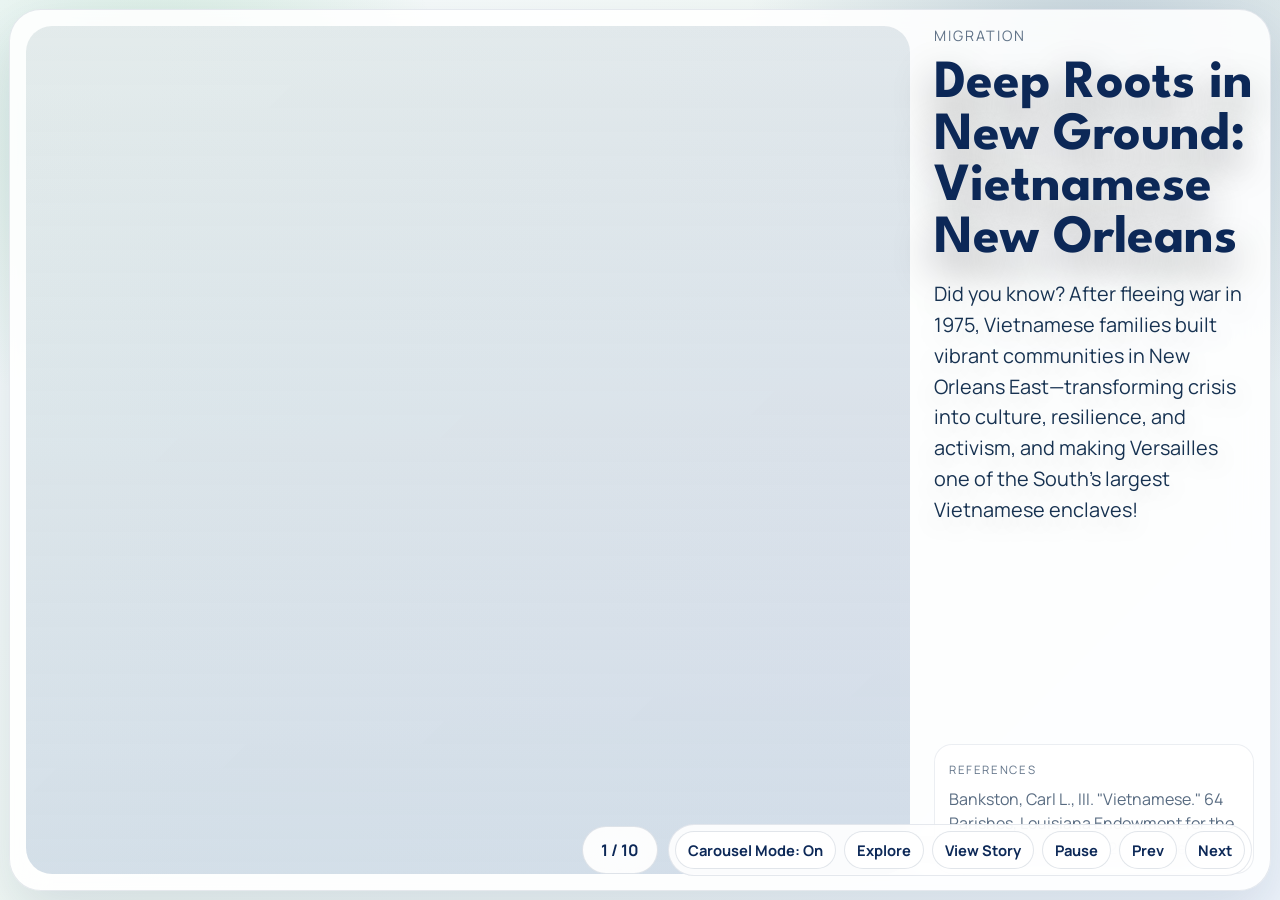
==== commit c70c0ba9: "Add Android web app manifest support" ====
--- a/historical_marker_site/carousel.html
+++ b/historical_marker_site/carousel.html
@@ -8,6 +8,12 @@
       name="description"
       content="Editorial carousel mode for Krewe TU History, designed for readable public storytelling."
     />
+    <meta name="theme-color" content="#0c2857" />
+    <meta name="mobile-web-app-capable" content="yes" />
+    <meta name="apple-mobile-web-app-capable" content="yes" />
+    <meta name="apple-mobile-web-app-status-bar-style" content="default" />
+    <link rel="manifest" href="site.webmanifest" />
+    <link rel="apple-touch-icon" href="assets/branding/krewe-tu-history-logo.png" />
     <link rel="preconnect" href="https://fonts.googleapis.com" />
     <link rel="preconnect" href="https://fonts.gstatic.com" crossorigin />
     <link
@@ -16,6 +22,7 @@
     />
     <link rel="icon" type="image/png" href="assets/branding/krewe-tu-history-logo.png" />
     <link rel="stylesheet" href="styles.css" />
+    <script src="pwa.js" defer></script>
   </head>
   <body class="carousel-page editorial-page">
     <main class="display-layout display-layout--editorial">
--- a/historical_marker_site/styles.css
+++ b/historical_marker_site/styles.css
@@ -1782,6 +1782,25 @@
   text-align: left;
 }
 
+.carousel-page .display-stage--feature-right .display-copy-block,
+.carousel-page .display-stage--feature-right .display-bottom-bar {
+  margin-left: 0;
+  margin-right: 0;
+  width: 100%;
+}
+
+.carousel-page .display-stage--feature-right .display-copy-block,
+.carousel-page .display-stage--feature-right .display-copy,
+.carousel-page .display-stage--feature-right .display-headline,
+.carousel-page .display-stage--feature-right .display-kicker {
+  text-align: left;
+}
+
+.carousel-page .display-stage--feature-right .display-meta-grid {
+  margin-left: 0;
+  width: 100%;
+}
+
 .carousel-page .display-footer-meta {
   display: grid;
   gap: 12px;
@@ -1793,6 +1812,9 @@
   border-radius: 18px;
   border: 1px solid rgba(255, 255, 255, 0.08);
   background: rgba(255, 255, 255, 0.05);
+  width: 100%;
+  min-width: 0;
+  box-sizing: border-box;
 }
 
 .carousel-page .display-reference-text,
@@ -1800,6 +1822,8 @@
   margin: 8px 0 0;
   line-height: 1.55;
   color: rgba(238, 244, 251, 0.78);
+  overflow-wrap: anywhere;
+  word-break: break-word;
 }
 
 .carousel-page .asset-meta-card h2,
@@ -2500,6 +2524,16 @@
   object-fit: contain !important;
 }
 
+.asset-media--feature:not(.asset-media--pdf-preview) {
+  object-fit: cover !important;
+  object-position: center center !important;
+}
+
+.asset-media--feature.asset-media--pdf-preview {
+  object-fit: contain !important;
+  object-position: center top !important;
+}
+
 .asset-embed--video {
   width: 100% !important;
   height: 100% !important;
@@ -2883,6 +2917,119 @@
   line-height: 1.7;
 }
 
+.story-reactions {
+  max-width: 65ch;
+  margin: 32px auto 0;
+  padding: 22px 24px;
+  border-radius: 22px;
+  background: linear-gradient(180deg, rgba(255, 255, 255, 0.94), rgba(237, 244, 251, 0.82));
+  border: 1px solid rgba(12, 40, 87, 0.08);
+  box-shadow: var(--shadow-soft);
+}
+
+.story-reactions-header {
+  display: flex;
+  align-items: center;
+  justify-content: center;
+  gap: 14px;
+  flex-wrap: wrap;
+  text-align: center;
+}
+
+.story-reactions-header h2 {
+  margin: 0;
+  font-size: 1.2rem;
+  color: var(--brand-navy);
+}
+
+.story-reactions-count {
+  margin: 12px 0 0;
+  color: var(--brand-muted);
+  font-size: 0.95rem;
+  font-weight: 700;
+  text-align: center;
+}
+
+.story-reactions-actions {
+  display: grid;
+  justify-items: center;
+  gap: 16px;
+  margin-top: 18px;
+}
+
+.story-response-qr {
+  width: 116px;
+  height: 116px;
+  object-fit: cover;
+  border-radius: 18px;
+  background: white;
+  border: 1px solid rgba(12, 40, 87, 0.08);
+  box-shadow: var(--shadow-soft);
+}
+
+.story-reactions-summary {
+  margin-top: 14px;
+  display: grid;
+  justify-items: center;
+}
+
+.story-reactions-note {
+  margin: 14px 0 0;
+  color: var(--brand-muted);
+  font-size: 0.95rem;
+  font-weight: 700;
+  text-align: center;
+}
+
+.story-reactions-rating {
+  display: inline-flex;
+  align-items: center;
+  gap: 6px;
+}
+
+.story-rating-star {
+  display: inline-flex;
+  width: 22px;
+  height: 22px;
+}
+
+.story-rating-star svg {
+  width: 100%;
+  height: 100%;
+}
+
+.story-rating-star-base {
+  fill: rgba(12, 40, 87, 0.16);
+}
+
+.story-rating-star-fill {
+  fill: var(--brand-green);
+}
+
+.story-reactions-comments {
+  margin-top: 10px;
+  display: grid;
+  justify-items: center;
+}
+
+.story-reactions-comment {
+  width: 100%;
+  max-width: 52ch;
+  min-height: 4.6rem;
+  padding: 16px 18px;
+  border-radius: 18px;
+  background: rgba(12, 40, 87, 0.05);
+  color: var(--brand-ink);
+  font-size: 1rem;
+  line-height: 1.7;
+  text-align: center;
+  transition: opacity 180ms ease;
+}
+
+.story-reactions-comment.is-fading {
+  opacity: 0.24;
+}
+
 .story-references {
   max-width: 65ch;
   margin-top: 24px;
@@ -2903,6 +3050,19 @@
   color: var(--brand-ink);
   font-size: 1.03rem;
   line-height: 1.8;
+}
+
+.story-prose a,
+.story-references a {
+  color: var(--brand-navy);
+  text-decoration-thickness: 0.08em;
+  text-underline-offset: 0.16em;
+  word-break: break-word;
+}
+
+.story-prose a:hover,
+.story-references a:hover {
+  color: var(--brand-green-deep);
 }
 
 .story-media {
@@ -2910,6 +3070,12 @@
   border-radius: 22px;
   overflow: hidden;
   background: rgba(12, 40, 87, 0.05);
+}
+
+.story-media-link {
+  display: block;
+  width: 100%;
+  height: 100%;
 }
 
 .story-media .asset-media--detail,
@@ -2923,6 +3089,10 @@
   background: rgba(12, 40, 87, 0.05);
 }
 
+.asset-media--pdf-preview {
+  object-position: center top !important;
+}
+
 .story-media-caption {
   max-width: 65ch;
   margin: -10px 0 28px;
@@ -2942,6 +3112,15 @@
 .story-media-citation {
   color: var(--brand-ink);
   font-size: 0.92rem;
+}
+
+.story-rights-note {
+  max-width: 65ch;
+  margin: 28px auto 0;
+  color: rgba(23, 50, 81, 0.56);
+  font-size: 0.82rem;
+  line-height: 1.6;
+  text-align: center;
 }
 
 .story-prose {
@@ -3176,6 +3355,14 @@
     grid-template-columns: 1fr;
   }
 
+  .story-reactions {
+    padding: 18px;
+  }
+
+  .story-reactions-actions {
+    justify-items: center;
+  }
+
   .home-page .hero-story--streamlined h1 {
     margin: 0;
     text-align: left;
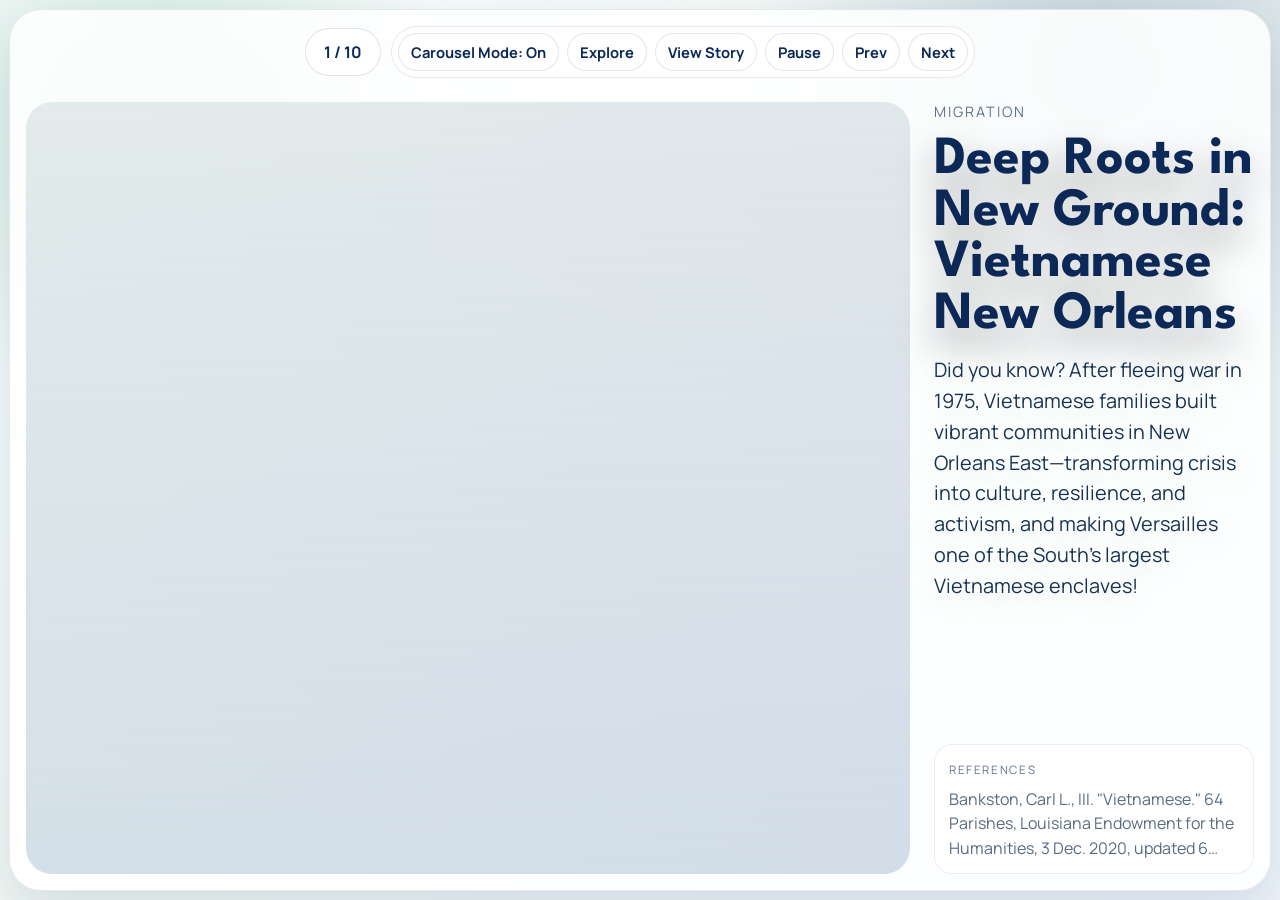
==== commit 0e3714d8: "Improve carousel mobile layout and app install" ====
--- a/historical_marker_site/carousel.html
+++ b/historical_marker_site/carousel.html
@@ -12,7 +12,7 @@
     <meta name="mobile-web-app-capable" content="yes" />
     <meta name="apple-mobile-web-app-capable" content="yes" />
     <meta name="apple-mobile-web-app-status-bar-style" content="default" />
-    <link rel="manifest" href="site.webmanifest" />
+    <link rel="manifest" href="carousel.webmanifest" />
     <link rel="apple-touch-icon" href="assets/branding/krewe-tu-history-logo.png" />
     <link rel="preconnect" href="https://fonts.googleapis.com" />
     <link rel="preconnect" href="https://fonts.gstatic.com" crossorigin />
--- a/historical_marker_site/styles.css
+++ b/historical_marker_site/styles.css
@@ -3417,3 +3417,185 @@
   width: min(820px, 100%) !important;
   margin: 0 auto !important;
 }
+
+/* Carousel controls + tablet/mobile refinement */
+
+.carousel-page .display-stage {
+  padding-top: 92px !important;
+}
+
+.carousel-page .display-controls {
+  top: 16px !important;
+  right: auto !important;
+  bottom: auto !important;
+  left: 50% !important;
+  transform: translateX(-50%);
+  width: min(calc(100% - 32px), 1120px);
+  justify-content: center;
+  flex-wrap: wrap;
+}
+
+.carousel-page .display-nav {
+  justify-content: center;
+  flex-wrap: wrap;
+}
+
+@media (max-width: 1180px) {
+  .home-page .site-backdrop,
+  .explore-page .site-backdrop,
+  .story-page .site-backdrop {
+    width: min(100vw - 20px, 100%);
+  }
+
+  .home-page .hero-shell--streamlined,
+  .explore-shell,
+  .story-article,
+  .story-loading,
+  .story-empty {
+    padding: 24px;
+  }
+
+  .home-page .hero-story--streamlined,
+  .explore-intro {
+    max-width: 100%;
+  }
+
+  .home-page .hero-actions,
+  .explore-intro .hero-actions {
+    justify-content: center;
+  }
+
+  .story-shell {
+    padding-inline: 12px;
+  }
+
+  .story-article {
+    gap: 24px;
+  }
+
+  .story-prose,
+  .story-media-caption,
+  .story-references,
+  .story-rights-note {
+    max-width: 100%;
+  }
+
+  .carousel-page .display-layout--editorial {
+    width: min(100vw - 16px, 100%) !important;
+    padding: 8px 0 !important;
+  }
+
+  .carousel-page .display-stage {
+    height: auto !important;
+    min-height: calc(100dvh - 16px) !important;
+    padding: 84px 14px 16px !important;
+  }
+
+  .carousel-page .display-stage--video,
+  .carousel-page .display-stage--collage-2,
+  .carousel-page .display-stage--collage-3,
+  .carousel-page .display-stage--collage-4,
+  .carousel-page .display-stage--feature-left,
+  .carousel-page .display-stage--feature-right {
+    grid-template-columns: minmax(0, 1.2fr) minmax(280px, 0.8fr) !important;
+    gap: 16px !important;
+  }
+
+  .carousel-page .display-story-panel {
+    padding: 18px !important;
+  }
+
+  .carousel-page .display-headline {
+    font-size: clamp(1.8rem, 3vw, 2.5rem) !important;
+  }
+
+  .carousel-page .display-copy {
+    max-width: 100% !important;
+    font-size: clamp(1rem, 1.8vw, 1.2rem) !important;
+  }
+}
+
+@media (max-width: 900px) {
+  .site-nav,
+  .site-nav-links,
+  .site-nav-links--split {
+    align-items: flex-start;
+    flex-direction: column;
+  }
+
+  .site-nav-links,
+  .site-nav-links--split {
+    width: 100%;
+    gap: 12px;
+  }
+
+  .site-nav-link-group {
+    flex-wrap: wrap;
+  }
+
+  .home-page .hero-actions {
+    justify-content: center;
+  }
+
+  .carousel-page .display-stage {
+    padding-top: 112px !important;
+  }
+
+  .carousel-page .display-controls {
+    width: min(calc(100% - 20px), 900px);
+    gap: 8px;
+  }
+
+  .carousel-page .display-stage--video,
+  .carousel-page .display-stage--collage-2,
+  .carousel-page .display-stage--collage-3,
+  .carousel-page .display-stage--collage-4,
+  .carousel-page .display-stage--feature-left,
+  .carousel-page .display-stage--feature-right {
+    grid-template-columns: 1fr !important;
+    grid-template-rows: auto auto !important;
+  }
+
+  .carousel-page .carousel-media-frame,
+  .carousel-page .display-story-panel {
+    order: initial !important;
+  }
+
+  .carousel-page .carousel-media-frame {
+    min-height: clamp(300px, 42vh, 520px) !important;
+  }
+
+  .carousel-page .display-story-panel {
+    min-height: 0 !important;
+  }
+}
+
+@media (max-width: 720px) {
+  .carousel-page .display-stage {
+    padding-top: 128px !important;
+  }
+
+  .carousel-page .display-controls {
+    width: calc(100% - 16px);
+  }
+
+  .carousel-page .display-nav {
+    width: 100%;
+    border-radius: 24px;
+  }
+
+  .carousel-page .display-nav .secondary-button,
+  .carousel-page .display-nav .primary-button {
+    flex: 1 1 140px;
+    justify-content: center;
+  }
+
+  .home-page .hero-shell--streamlined,
+  .mission-shell,
+  .explore-shell,
+  .story-article,
+  .story-loading,
+  .story-empty {
+    padding: 20px;
+  }
+}
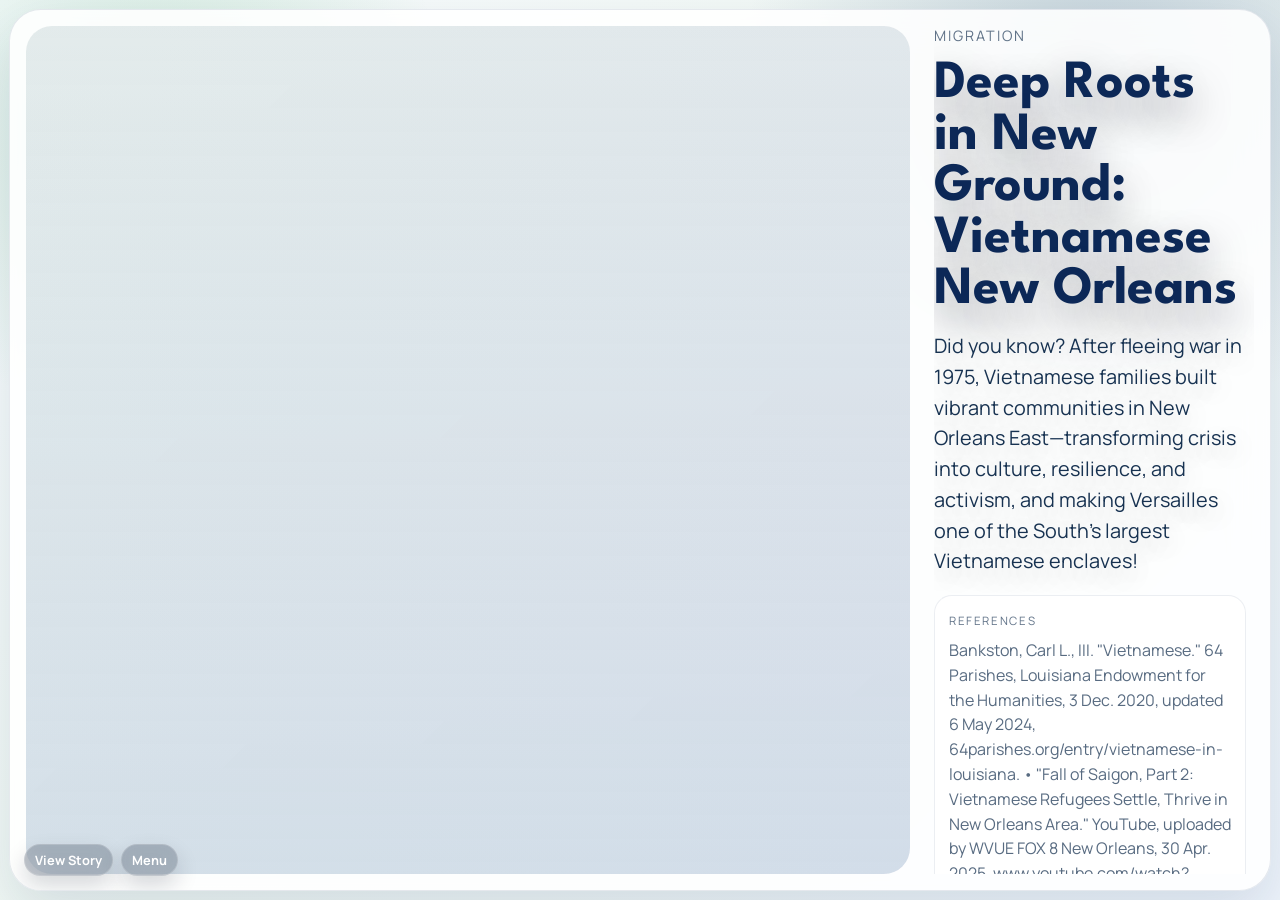
==== commit faf161c5: "Simplify carousel controls and expand story text" ====
--- a/historical_marker_site/carousel.html
+++ b/historical_marker_site/carousel.html
@@ -57,33 +57,38 @@
         </article>
 
         <div class="display-controls">
-          <div id="carousel-position" class="section-badge">0 / 0</div>
-          <div class="display-nav">
-            <button
-              id="carousel-mode-toggle"
-              class="secondary-button button-reset"
-              type="button"
-              aria-pressed="true"
-            >
-              Carousel Mode: On
-            </button>
-            <a class="secondary-button" href="explore.html">Explore</a>
-            <a id="view-story" class="secondary-button" href="story.html">View Story</a>
-            <button
-              id="autoplay-toggle"
-              class="secondary-button button-reset"
-              type="button"
-              aria-pressed="true"
-            >
-              Pause
-            </button>
-            <button id="prev-story" class="secondary-button button-reset" type="button">
-              Prev
-            </button>
-            <button id="next-story" class="secondary-button button-reset" type="button">
-              Next
-            </button>
-          </div>
+          <a id="view-story" class="secondary-button display-story-link" href="story.html">View Story</a>
+          <details id="carousel-menu" class="display-menu">
+            <summary class="secondary-button display-menu-toggle">Menu</summary>
+            <div class="display-menu-panel">
+              <div id="carousel-position" class="section-badge">0 / 0</div>
+              <div class="display-nav">
+                <button
+                  id="carousel-mode-toggle"
+                  class="secondary-button button-reset"
+                  type="button"
+                  aria-pressed="true"
+                >
+                  Carousel Mode: On
+                </button>
+                <a class="secondary-button" href="explore.html">Explore</a>
+                <button
+                  id="autoplay-toggle"
+                  class="secondary-button button-reset"
+                  type="button"
+                  aria-pressed="true"
+                >
+                  Pause
+                </button>
+                <button id="prev-story" class="secondary-button button-reset" type="button">
+                  Prev
+                </button>
+                <button id="next-story" class="secondary-button button-reset" type="button">
+                  Next
+                </button>
+              </div>
+            </div>
+          </details>
         </div>
       </section>
     </main>
--- a/historical_marker_site/styles.css
+++ b/historical_marker_site/styles.css
@@ -2496,12 +2496,18 @@
 .carousel-page .display-stage--video .display-story-panel,
 .carousel-page .display-stage--collage-2 .display-story-panel,
 .carousel-page .display-stage--collage-3 .display-story-panel,
-.carousel-page .display-stage--collage-4 .display-story-panel {
+.carousel-page .display-stage--collage-4 .display-story-panel,
+.carousel-page .display-stage--feature-left .display-story-panel,
+.carousel-page .display-stage--feature-right .display-story-panel,
+.carousel-page .display-stage--text-only .display-story-panel {
   order: 2 !important;
   height: 100% !important;
   grid-template-rows: 1fr auto !important;
   align-content: space-between !important;
   padding-top: 0 !important;
+  min-height: 0 !important;
+  overflow-y: auto !important;
+  padding-right: 8px !important;
 }
 
 .carousel-page .display-stage--video .carousel-media-frame {
@@ -2513,10 +2519,23 @@
   min-height: clamp(520px, 76vh, 980px) !important;
 }
 
+.carousel-page .display-copy-block,
+.carousel-page .display-headline,
 .carousel-page .display-copy {
-  max-width: 30ch !important;
+  max-width: 100% !important;
+}
+
+.carousel-page .display-copy {
   font-size: clamp(1.2rem, 1.55vw, 1.55rem) !important;
   line-height: 1.55 !important;
+}
+
+.carousel-page .display-reference-text,
+.carousel-page .asset-meta-item p {
+  display: block !important;
+  -webkit-line-clamp: unset !important;
+  -webkit-box-orient: initial !important;
+  overflow: visible !important;
 }
 
 .asset-media--feature,
@@ -3421,23 +3440,97 @@
 /* Carousel controls + tablet/mobile refinement */
 
 .carousel-page .display-stage {
-  padding-top: 92px !important;
+  padding-top: 16px !important;
 }
 
 .carousel-page .display-controls {
-  top: 16px !important;
+  top: auto !important;
   right: auto !important;
-  bottom: auto !important;
-  left: 50% !important;
-  transform: translateX(-50%);
-  width: min(calc(100% - 32px), 1120px);
-  justify-content: center;
-  flex-wrap: wrap;
+  bottom: 14px !important;
+  left: 14px !important;
+  transform: none !important;
+  width: auto;
+  justify-content: flex-start;
+  align-items: flex-end;
+  gap: 8px;
+  padding: 0;
+  border-radius: 0;
+  background: transparent;
+  border: 0;
+  backdrop-filter: none;
+  -webkit-backdrop-filter: none;
+  box-shadow: none;
+}
+
+.carousel-page .display-story-link,
+.carousel-page .display-menu-toggle,
+.carousel-page #carousel-position,
+.carousel-page .display-nav .secondary-button,
+.carousel-page .display-nav .primary-button {
+  min-height: 30px;
+  padding: 6px 10px;
+  font-size: 0.8rem;
+  border-radius: 999px;
+  background: rgba(8, 20, 38, 0.24);
+  color: white;
+  border: 1px solid rgba(255, 255, 255, 0.18);
+  box-shadow: 0 10px 22px rgba(8, 20, 38, 0.16);
+  backdrop-filter: blur(10px);
+  -webkit-backdrop-filter: blur(10px);
+}
+
+.carousel-page .display-story-link:hover,
+.carousel-page .display-menu-toggle:hover,
+.carousel-page .display-nav .secondary-button:hover,
+.carousel-page .display-nav .primary-button:hover {
+  background: rgba(8, 20, 38, 0.34);
+}
+
+.carousel-page .display-menu {
+  position: relative;
+}
+
+.carousel-page .display-menu > summary {
+  list-style: none;
+  cursor: pointer;
+}
+
+.carousel-page .display-menu > summary::-webkit-details-marker {
+  display: none;
+}
+
+.carousel-page .display-menu-panel {
+  position: absolute;
+  left: 0;
+  bottom: calc(100% + 8px);
+  display: grid;
+  gap: 8px;
+  min-width: min(280px, calc(100vw - 32px));
+  padding: 10px;
+  border-radius: 18px;
+  background: rgba(8, 20, 38, 0.54);
+  border: 1px solid rgba(255, 255, 255, 0.14);
+  box-shadow: 0 18px 38px rgba(8, 20, 38, 0.26);
+  backdrop-filter: blur(14px);
+  -webkit-backdrop-filter: blur(14px);
+}
+
+.carousel-page .display-menu:not([open]) .display-menu-panel {
+  display: none;
 }
 
 .carousel-page .display-nav {
-  justify-content: center;
-  flex-wrap: wrap;
+  display: grid;
+  justify-items: stretch;
+  gap: 8px;
+  padding: 0;
+  background: transparent;
+  border: 0;
+}
+
+.carousel-page #carousel-position {
+  justify-self: start;
+  font-size: 0.78rem;
 }
 
 @media (max-width: 1180px) {
@@ -3488,7 +3581,7 @@
   .carousel-page .display-stage {
     height: auto !important;
     min-height: calc(100dvh - 16px) !important;
-    padding: 84px 14px 16px !important;
+    padding: 72px 14px 16px !important;
   }
 
   .carousel-page .display-stage--video,
@@ -3505,6 +3598,12 @@
     padding: 18px !important;
   }
 
+  .carousel-page .display-copy-block,
+  .carousel-page .display-headline,
+  .carousel-page .display-copy {
+    max-width: 100% !important;
+  }
+
   .carousel-page .display-headline {
     font-size: clamp(1.8rem, 3vw, 2.5rem) !important;
   }
@@ -3538,11 +3637,12 @@
   }
 
   .carousel-page .display-stage {
-    padding-top: 112px !important;
+    padding-top: 94px !important;
   }
 
   .carousel-page .display-controls {
-    width: min(calc(100% - 20px), 900px);
+    bottom: 12px !important;
+    left: 12px !important;
     gap: 8px;
   }
 
@@ -3572,22 +3672,24 @@
 
 @media (max-width: 720px) {
   .carousel-page .display-stage {
-    padding-top: 128px !important;
+    padding-top: 106px !important;
   }
 
   .carousel-page .display-controls {
-    width: calc(100% - 16px);
-  }
-
-  .carousel-page .display-nav {
-    width: 100%;
-    border-radius: 24px;
-  }
-
-  .carousel-page .display-nav .secondary-button,
-  .carousel-page .display-nav .primary-button {
-    flex: 1 1 140px;
-    justify-content: center;
+    left: 8px !important;
+    right: 8px !important;
+    bottom: 8px !important;
+    width: auto;
+    align-items: stretch;
+    flex-wrap: wrap;
+  }
+
+  .carousel-page .display-menu-panel {
+    min-width: min(260px, calc(100vw - 16px));
+  }
+
+  .carousel-page .display-story-link {
+    flex: 0 1 auto;
   }
 
   .home-page .hero-shell--streamlined,
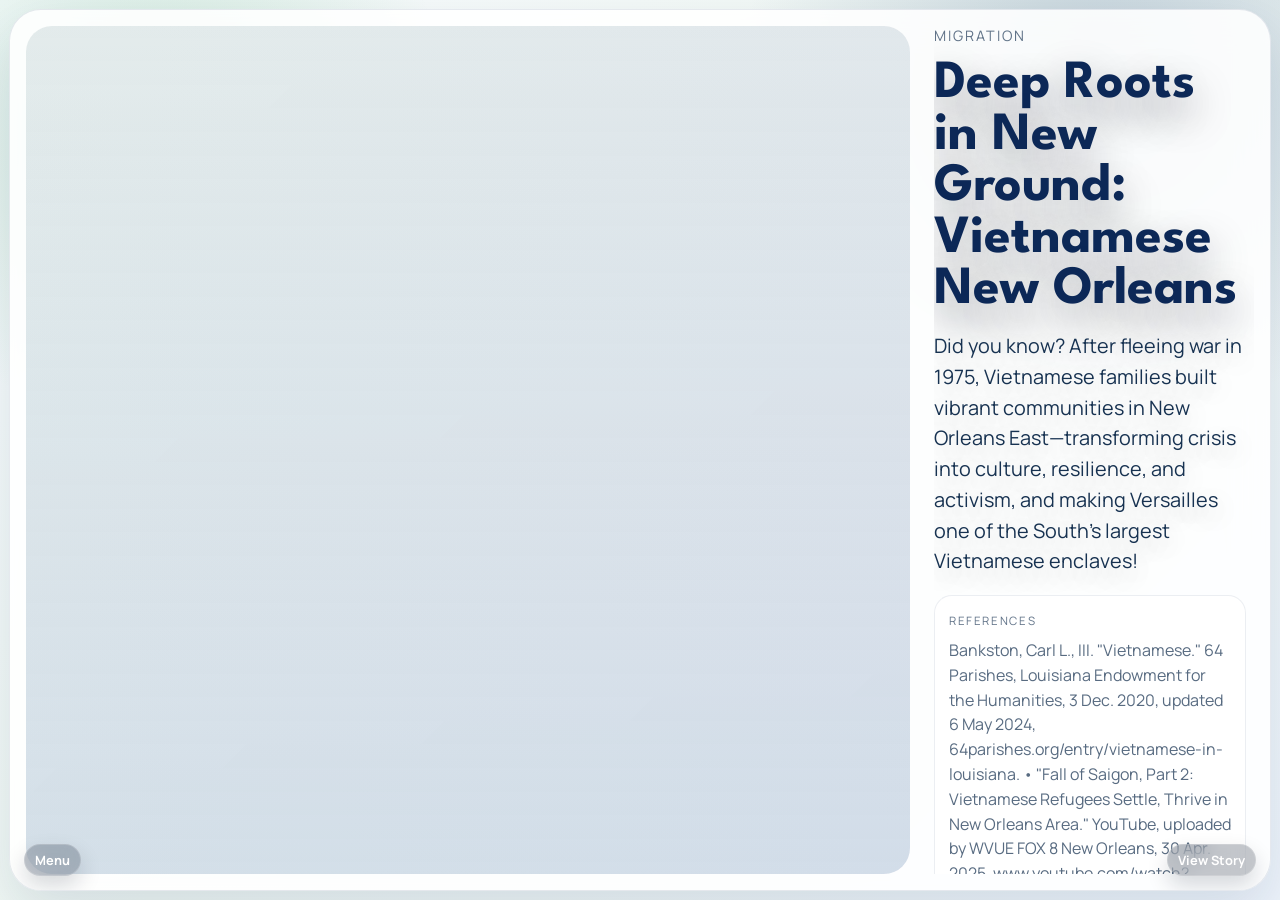
==== commit b604b9fa: "Flip carousel menu and story controls" ====
--- a/historical_marker_site/carousel.html
+++ b/historical_marker_site/carousel.html
@@ -57,7 +57,6 @@
         </article>
 
         <div class="display-controls">
-          <a id="view-story" class="secondary-button display-story-link" href="story.html">View Story</a>
           <details id="carousel-menu" class="display-menu">
             <summary class="secondary-button display-menu-toggle">Menu</summary>
             <div class="display-menu-panel">
@@ -89,6 +88,7 @@
               </div>
             </div>
           </details>
+          <a id="view-story" class="secondary-button display-story-link" href="story.html">View Story</a>
         </div>
       </section>
     </main>
--- a/historical_marker_site/styles.css
+++ b/historical_marker_site/styles.css
@@ -3445,12 +3445,12 @@
 
 .carousel-page .display-controls {
   top: auto !important;
-  right: auto !important;
+  right: 14px !important;
   bottom: 14px !important;
   left: 14px !important;
   transform: none !important;
   width: auto;
-  justify-content: flex-start;
+  justify-content: space-between;
   align-items: flex-end;
   gap: 8px;
   padding: 0;
@@ -3642,6 +3642,7 @@
 
   .carousel-page .display-controls {
     bottom: 12px !important;
+    right: 12px !important;
     left: 12px !important;
     gap: 8px;
   }
@@ -3701,3 +3702,67 @@
     padding: 20px;
   }
 }
+
+/* Preview fix: restore fuller single-image carousel proportions */
+
+.carousel-page .display-stage--feature-left,
+.carousel-page .display-stage--feature-right {
+  display: grid !important;
+  grid-template-columns: minmax(0, 1.6fr) minmax(320px, 0.52fr) !important;
+  grid-template-rows: 1fr !important;
+  gap: 28px !important;
+  align-items: stretch !important;
+}
+
+.carousel-page .display-stage--feature-left {
+  grid-template-columns: minmax(320px, 0.52fr) minmax(0, 1.6fr) !important;
+}
+
+.carousel-page .display-stage--feature-left .carousel-media-frame {
+  order: 2 !important;
+}
+
+.carousel-page .display-stage--feature-left .display-story-panel {
+  order: 1 !important;
+}
+
+.carousel-page .display-stage--feature-right .carousel-media-frame {
+  order: 1 !important;
+}
+
+.carousel-page .display-stage--feature-right .display-story-panel {
+  order: 2 !important;
+}
+
+.carousel-page .display-stage--feature-left .carousel-media-frame,
+.carousel-page .display-stage--feature-right .carousel-media-frame {
+  min-height: clamp(520px, 76vh, 980px) !important;
+  height: 100% !important;
+}
+
+@media (max-width: 1180px) {
+  .carousel-page .display-stage--feature-left,
+  .carousel-page .display-stage--feature-right {
+    grid-template-columns: minmax(0, 1.32fr) minmax(280px, 0.68fr) !important;
+    gap: 18px !important;
+  }
+
+  .carousel-page .display-stage--feature-left {
+    grid-template-columns: minmax(280px, 0.68fr) minmax(0, 1.32fr) !important;
+  }
+}
+
+@media (max-width: 900px) {
+  .carousel-page .display-stage--feature-left,
+  .carousel-page .display-stage--feature-right {
+    grid-template-columns: 1fr !important;
+    grid-template-rows: auto auto !important;
+  }
+
+  .carousel-page .display-stage--feature-left .carousel-media-frame,
+  .carousel-page .display-stage--feature-left .display-story-panel,
+  .carousel-page .display-stage--feature-right .carousel-media-frame,
+  .carousel-page .display-stage--feature-right .display-story-panel {
+    order: initial !important;
+  }
+}
